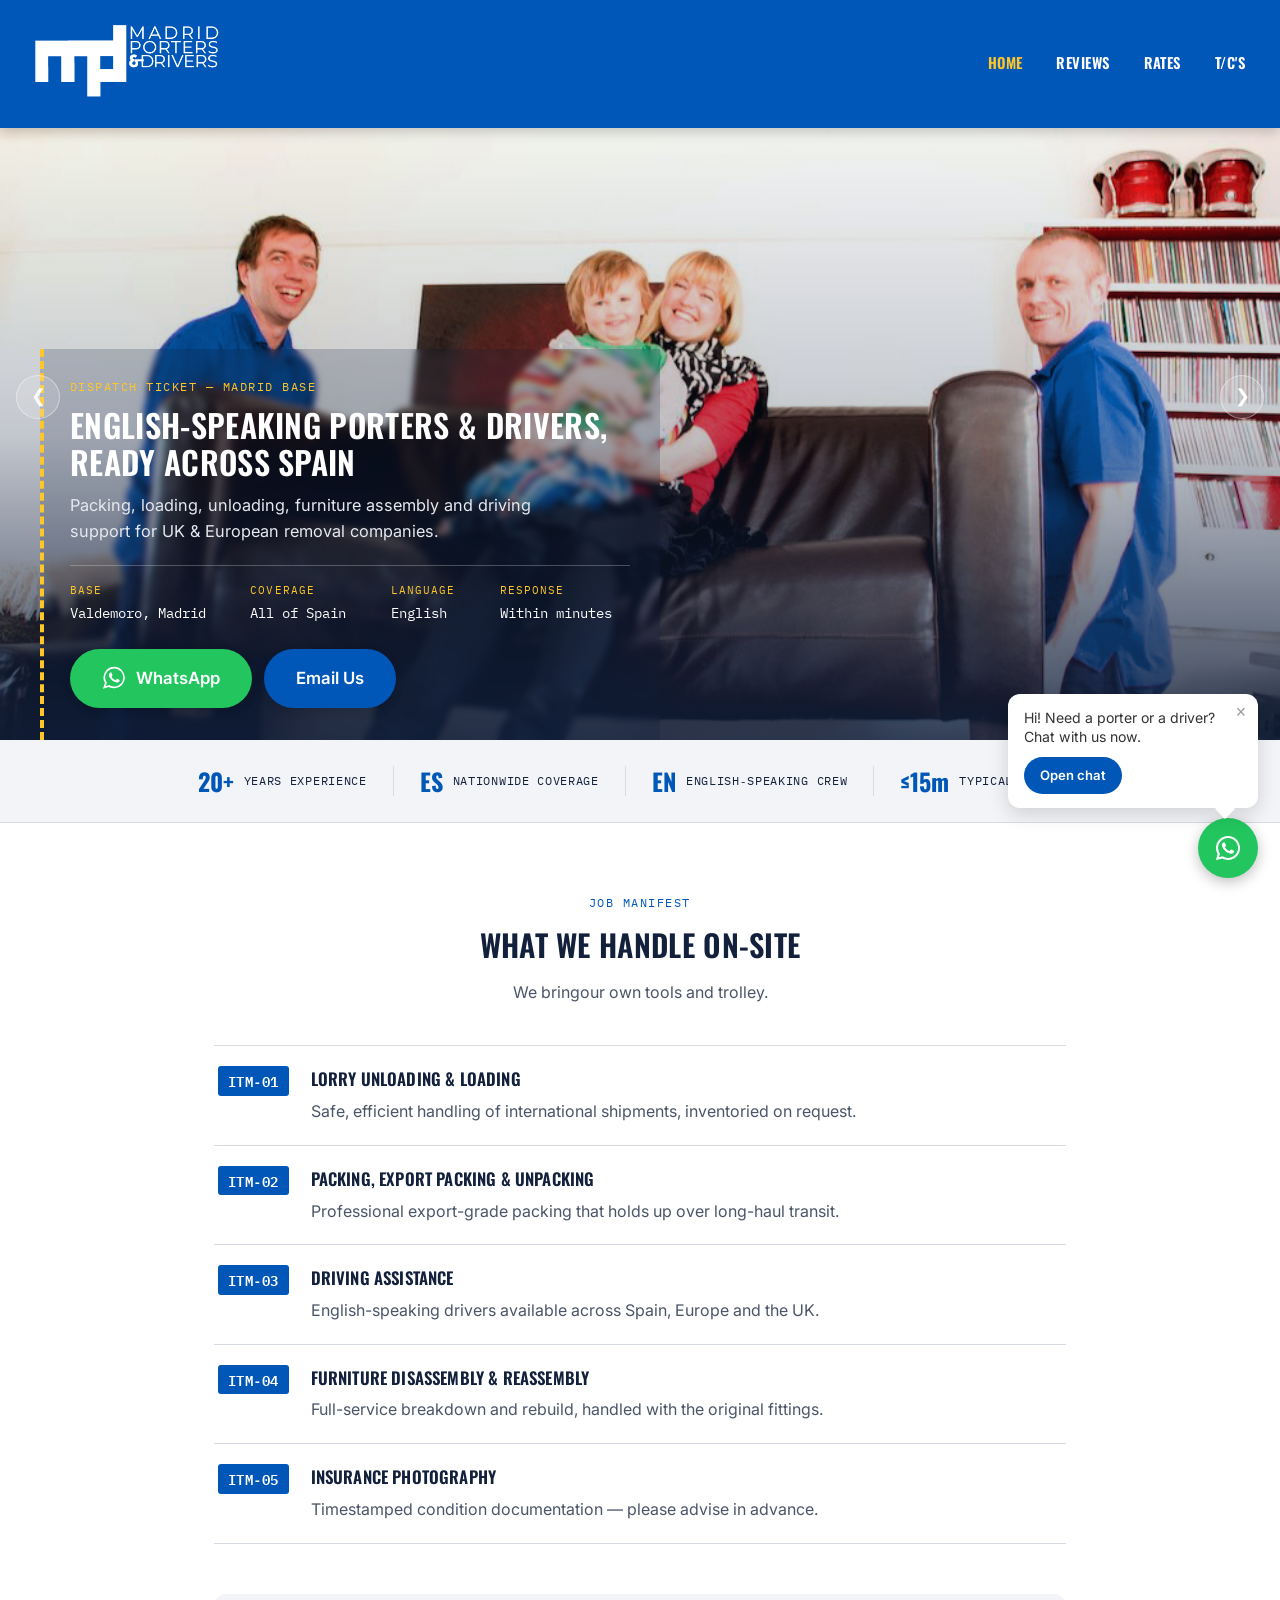
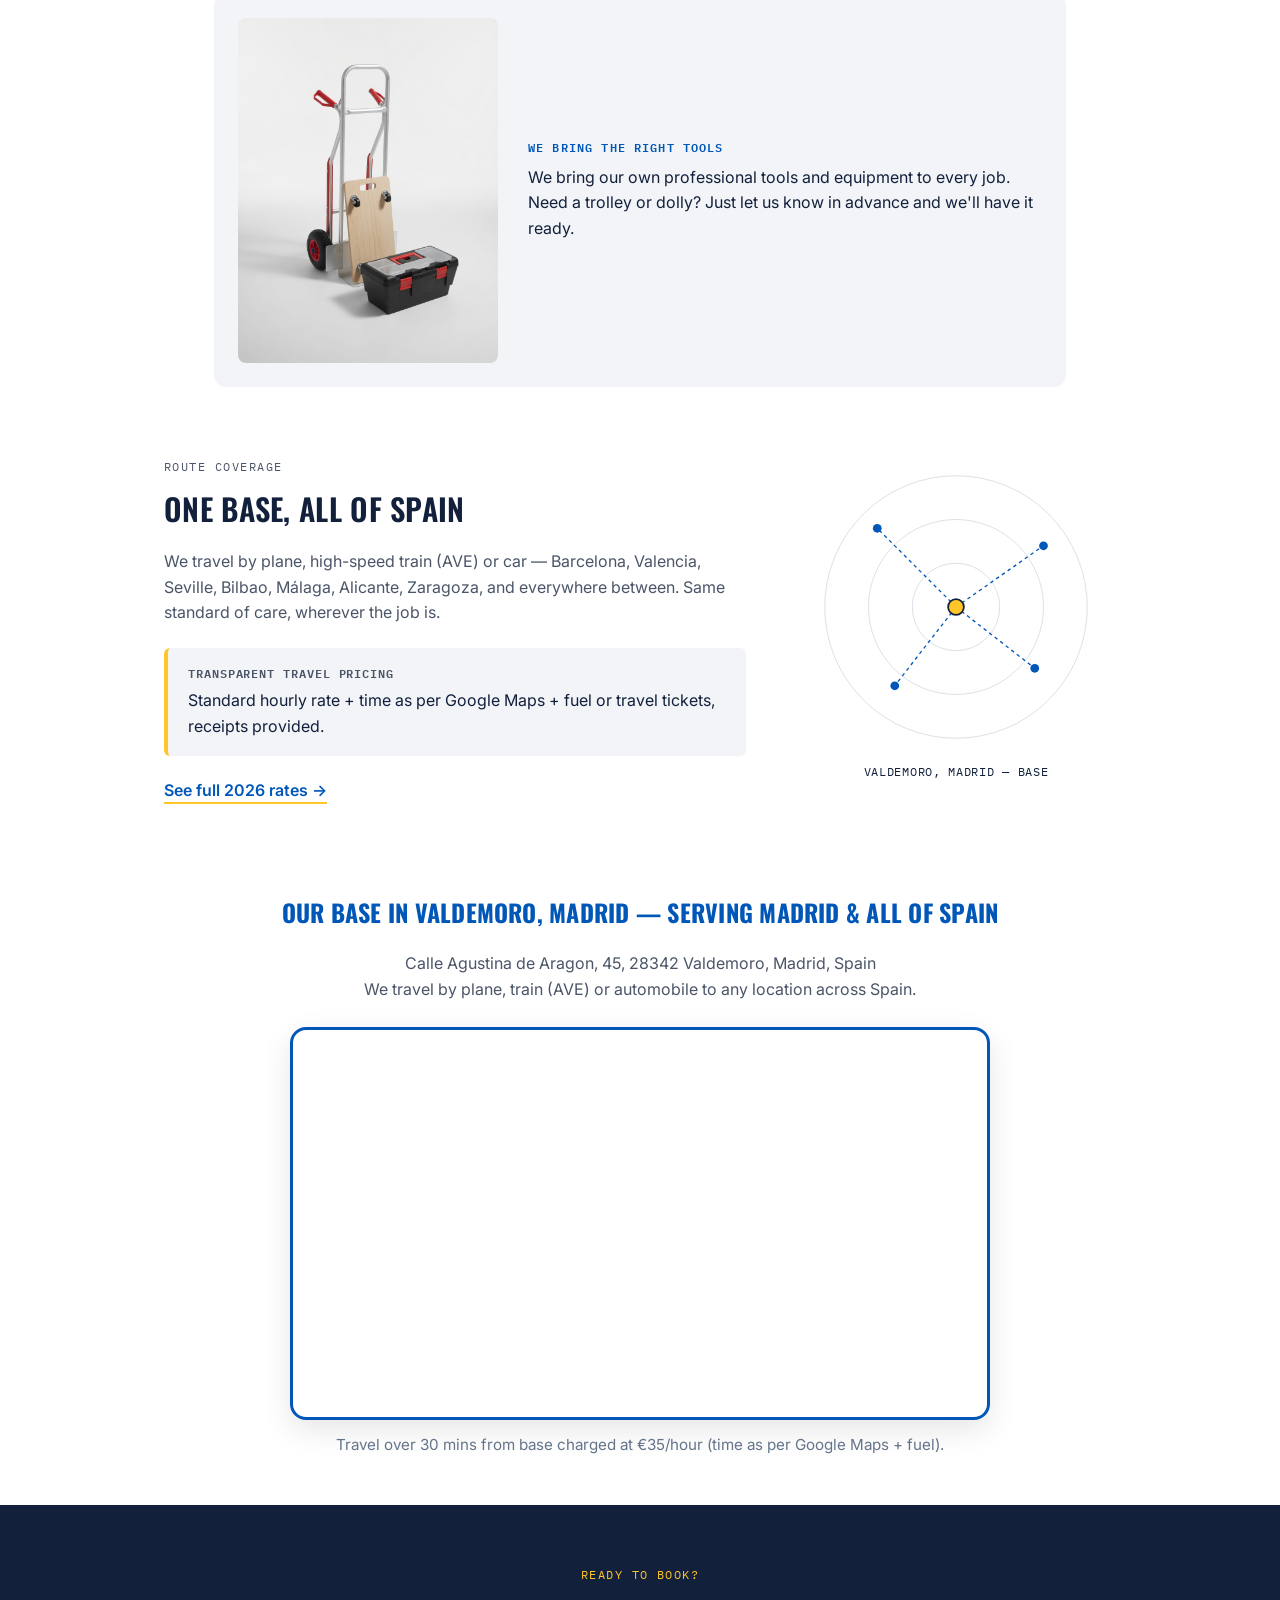
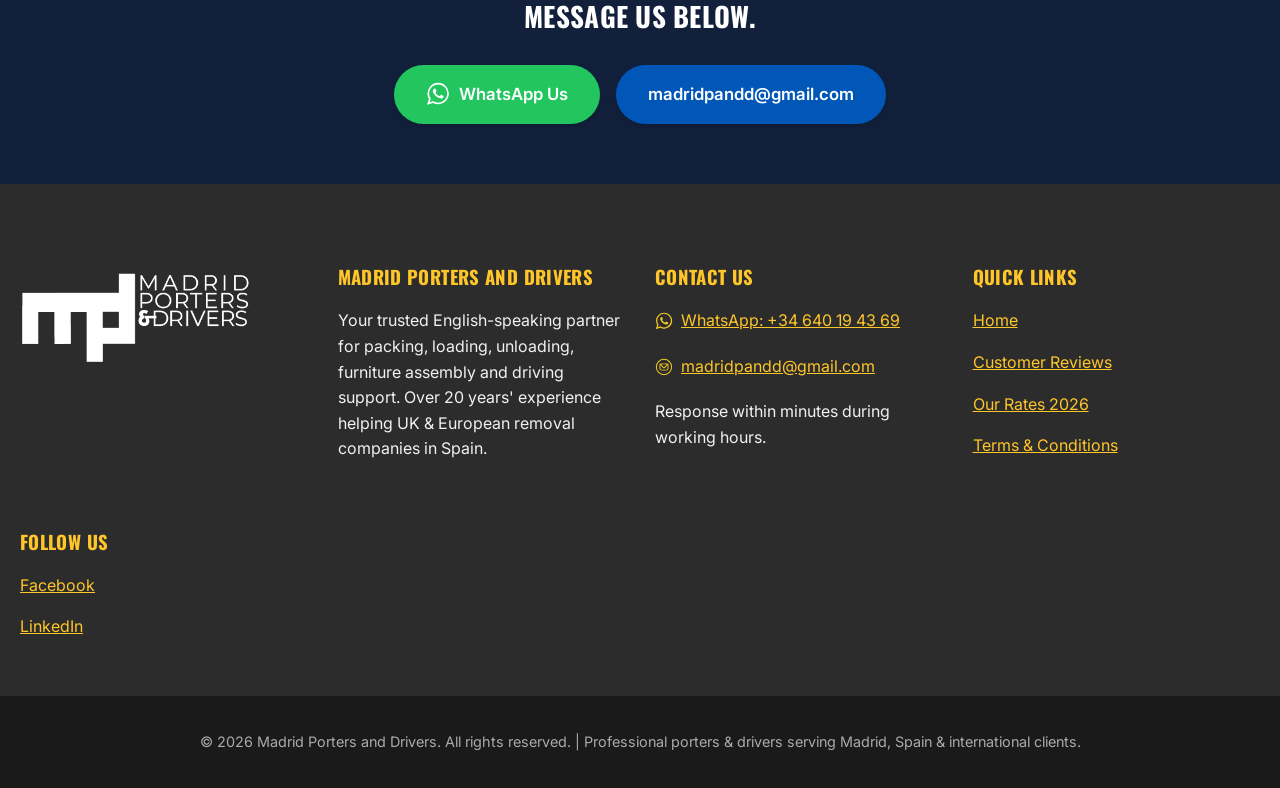
==== index.html @ bc849ac6 "Added the company's proper map, change table in t/c page, added social media in all footers" ====
<!DOCTYPE html>
<html lang="en">

<head>
    <meta charset="UTF-8">
    <meta name="viewport" content="width=device-width, initial-scale=1.0">
    <meta name="theme-color" content="#0057b8">
    <meta name="description"
        content="English-speaking porters &amp; drivers based in Madrid, serving all of Spain. Packing, loading, unloading &amp; driving support for UK &amp; EU removal firms.">
    <meta name="keywords"
        content="English speaking movers Madrid, porters Madrid, export packing Spain, lorry unloading Spain, removal assistance Madrid, furniture disassembly Spain">
    <link rel="canonical" href="https://www.madridportersanddrivers.com/">
    <title>English-Speaking Porters &amp; Drivers Madrid | Spain</title>

    <meta property="og:type" content="website">
    <meta property="og:title" content="English-Speaking Porters & Drivers Madrid | Spain">
    <meta property="og:description" content="English-speaking porters & drivers based in Madrid, serving all of Spain. Packing, loading, unloading & driving support for UK & EU removal firms.">
    <meta property="og:url" content="https://www.madridportersanddrivers.com/">
    <meta property="og:image" content="https://www.madridportersanddrivers.com/images/madrid-porters-family-moving-sofa-madrid-spain.jpg">
    <meta property="og:locale" content="en_GB">
    <meta property="og:site_name" content="Madrid Porters and Drivers">
    <meta name="twitter:card" content="summary_large_image">
    <meta name="twitter:title" content="English-Speaking Porters & Drivers Madrid | Spain">
    <meta name="twitter:description" content="English-speaking porters & drivers based in Madrid, serving all of Spain. Packing, loading, unloading & driving support for UK & EU removal firms.">
    <meta name="twitter:image" content="https://www.madridportersanddrivers.com/images/madrid-porters-family-moving-sofa-madrid-spain.jpg">

    <script type="application/ld+json">
    {
      "@context": "https://schema.org",
      "@type": "LocalBusiness",
      "name": "Madrid Porters and Drivers",
      "image": "https://www.madridportersanddrivers.com/images/madrid-porters-family-moving-sofa-madrid-spain.jpg",
      "url": "https://www.madridportersanddrivers.com/",
      "telephone": "+34640194369",
      "email": "madridpandd@gmail.com",
      "priceRange": "€€",
      "areaServed": {
        "@type": "Country",
        "name": "Spain"
      },
      "address": {
        "@type": "PostalAddress",
        "streetAddress": "Calle Agustina de Aragon, 45",
        "addressLocality": "Valdemoro",
        "addressRegion": "Madrid",
        "postalCode": "28342",
        "addressCountry": "ES"
      },
      "sameAs": [
        "https://www.facebook.com/MadridPortersanddrivers/reviews",
        "https://www.linkedin.com/company/madrid-porters-and-drivers"
      ]
    }
    </script>
    <link rel="preconnect" href="https://fonts.googleapis.com">
    <link rel="preconnect" href="https://fonts.gstatic.com" crossorigin>
    <link href="https://fonts.googleapis.com/css2?family=Oswald:wght@500;600;700&family=Inter:wght@400;500;600;700&family=IBM+Plex+Mono:wght@500;600&display=swap" rel="stylesheet">
    <link rel="stylesheet" href="css/styles.css">
    <link rel="icon" type="image/png" href="images/favicon-96x96.png" sizes="96x96" />
    <link rel="icon" type="image/svg+xml" href="images/favicon.svg" />
    <link rel="shortcut icon" href="images/favicon.ico" />
    <link rel="apple-touch-icon" sizes="180x180" href="images/apple-touch-icon.png" />
    <meta name="apple-mobile-web-app-title" content="Madrid Porters & Drivers" />
    <link rel="manifest" href="/site.webmanifest" />
</head>

<body>
    <a href="#main" class="skip-link">Skip to main content</a>

    <header>
        <div class="header-container">
            <div class="logo">
                <img src="images/madrid-porters-and-drivers-logo-spain.png" alt="Madrid Porters and Drivers Logo"
                    onerror="this.style.display='none';">
            </div>

            <button class="hamburger" id="hamburgerBtn" aria-label="Toggle menu" aria-expanded="false" aria-controls="mainNav">
                <span></span>
                <span></span>
                <span></span>
            </button>

            <nav id="mainNav">
                <a href="index.html" aria-current="page">Home</a>
                <a href="reviews.html">Reviews</a>
                <a href="rates.html">Rates</a>
                <a href="terms.html">T/C's</a>
            </nav>
        </div>
    </header>

    <main id="main">

        <!-- HERO / DISPATCH TICKET -->
        <section class="carousel" id="mainCarousel" role="region" aria-label="Photo gallery">
            <div class="carousel-slide active">
                <img src="images/madrid-porters-family-moving-sofa-madrid-spain.jpg"
                    alt="English speaking porters Madrid carrying sofa" width="1200" height="800">
            </div>
            <div class="carousel-slide">
                <img src="images/madrid-porters-outdoor-furniture-move-assistance-spain.jpg"
                    alt="Madrid porters outdoor furniture move" width="1200" height="800" loading="lazy">
            </div>
            <div class="carousel-slide">
                <img src="images/madrid-porters-team-loading-international-lorry-spain.jpg"
                    alt="Madrid porters unloading international lorry" width="1200" height="800" loading="lazy">
            </div>
            <div class="carousel-slide">
                <img src="images/madrid-porters-carrying-furniture-up-stairs-madrid-spain.jpg"
                    alt="Madrid porters carrying furniture up stairs" width="1200" height="800" loading="lazy">
            </div>
            <div class="carousel-slide">
                <img src="images/madrid-porters-warehouse-goods-handling-loading-truck-spain.jpg"
                    alt="Madrid porters warehouse goods handling" width="1200" height="800" loading="lazy">
            </div>
            <div class="carousel-slide">
                <img src="images/madrid-porters-furniture-disassembly-reassembly-service-spain.jpg"
                    alt="Madrid porters furniture disassembly" width="1200" height="800" loading="lazy">
            </div>

            <div class="ticket">
                <p class="ticket-eyebrow">Dispatch Ticket &mdash; Madrid Base</p>
                <h1 class="ticket-title">English-Speaking Porters &amp; Drivers, Ready Across Spain</h1>
                <p class="ticket-sub">Packing, loading, unloading, furniture assembly and driving support for UK &amp; European removal companies.</p>

                <dl class="ticket-fields">
                    <div class="ticket-field">
                        <dt>Base</dt>
                        <dd>Valdemoro, Madrid</dd>
                    </div>
                    <div class="ticket-field">
                        <dt>Coverage</dt>
                        <dd>All of Spain</dd>
                    </div>
                    <div class="ticket-field">
                        <dt>Language</dt>
                        <dd>English</dd>
                    </div>
                    <div class="ticket-field">
                        <dt>Response</dt>
                        <dd>Within minutes</dd>
                    </div>
                </dl>

                <div class="ticket-cta">
                    <a href="https://wa.me/34640194369" target="_blank" rel="noopener noreferrer" class="btn btn-whatsapp">
                        <img src="images/whatsapp-icon-white.svg" class="icon icon-whatsapp" alt="">
                        WhatsApp
                    </a>
                    <a href="mailto:madridpandd@gmail.com" class="btn btn-email">
                        <img src="images/email-icon-white.svg" class="icon icon-email" alt="" onerror="this.style.display='none';">
                        Email Us
                    </a>
                </div>
            </div>

            <button class="carousel-arrow carousel-arrow-prev" aria-label="Previous slide">&#10094;</button>
            <button class="carousel-arrow carousel-arrow-next" aria-label="Next slide">&#10095;</button>

            <div class="carousel-dots"></div>
        </section>

        <!-- TRUST STRIP -->
        <section class="trust-strip" aria-label="Key facts">
            <div class="trust-item">
                <span class="trust-stamp">20+</span>
                <span class="trust-label">Years&nbsp;Experience</span>
            </div>
            <div class="trust-divider" aria-hidden="true"></div>
            <div class="trust-item">
                <span class="trust-stamp">ES</span>
                <span class="trust-label">Nationwide&nbsp;Coverage</span>
            </div>
            <div class="trust-divider" aria-hidden="true"></div>
            <div class="trust-item">
                <span class="trust-stamp">EN</span>
                <span class="trust-label">English&#8209;Speaking&nbsp;Crew</span>
            </div>
            <div class="trust-divider" aria-hidden="true"></div>
            <div class="trust-item">
                <span class="trust-stamp">&#8804;15m</span>
                <span class="trust-label">Typical&nbsp;Response</span>
            </div>
        </section>

        <!-- SERVICES: MANIFEST -->
        <section class="manifest-section">
            <div class="manifest-header">
                <p class="section-eyebrow">Job Manifest</p>
                <h2 class="section-title">What We Handle On-Site</h2>
                <p class="section-sub">We bringour own tools and trolley.</p>
            </div>

            <ul class="manifest-list">
                <li class="manifest-item">
                    <span class="manifest-code">ITM&#8209;01</span>
                    <div class="manifest-copy">
                        <h3>Lorry Unloading &amp; Loading</h3>
                        <p>Safe, efficient handling of international shipments, inventoried on request.</p>
                    </div>
                </li>
                <li class="manifest-item">
                    <span class="manifest-code">ITM&#8209;02</span>
                    <div class="manifest-copy">
                        <h3>Packing, Export Packing &amp; Unpacking</h3>
                        <p>Professional export-grade packing that holds up over long-haul transit.</p>
                    </div>
                </li>
                <li class="manifest-item">
                    <span class="manifest-code">ITM&#8209;03</span>
                    <div class="manifest-copy">
                        <h3>Driving Assistance</h3>
                        <p>English-speaking drivers available across Spain, Europe and the UK.</p>
                    </div>
                </li>
                <li class="manifest-item">
                    <span class="manifest-code">ITM&#8209;04</span>
                    <div class="manifest-copy">
                        <h3>Furniture Disassembly &amp; Reassembly</h3>
                        <p>Full-service breakdown and rebuild, handled with the original fittings.</p>
                    </div>
                </li>
                <li class="manifest-item">
                    <span class="manifest-code">ITM&#8209;05</span>
                    <div class="manifest-copy">
                        <h3>Insurance Photography</h3>
                        <p>Timestamped condition documentation &mdash; please advise in advance.</p>
                    </div>
                </li>
            </ul>

            <div class="equipment-strip">
                <img src="images/madrid-porters-professional-moving-equipment-sack-barrow-platform-toolbox-spain.jpg"
                    alt="Professional moving equipment" loading="lazy" width="700" height="467">
                <div class="equipment-copy">
                    <p class="equipment-tag">We Bring the Right Tools</p>
                    <p>We bring our own professional tools and equipment to every job. Need a trolley or dolly? Just let us know in advance and we'll have it ready.</p>
                </div>
            </div>
        </section>

        <!-- COVERAGE -->
        <section class="coverage-section">
            <div class="coverage-copy">
                <p class="section-eyebrow">Route Coverage</p>
                <h2 class="section-title">One Base, All of Spain</h2>
                <p>We travel by plane, high-speed train (AVE) or car &mdash; Barcelona, Valencia, Seville, Bilbao, M&aacute;laga, Alicante, Zaragoza, and everywhere between. Same standard of care, wherever the job is.</p>

                <div class="pricing-note">
                    <p class="pricing-note-label">Transparent Travel Pricing</p>
                    <p>Standard hourly rate + time as per Google Maps + fuel or travel tickets, receipts provided.</p>
                </div>

                <a href="rates.html" class="text-link">See full 2026 rates &rarr;</a>
            </div>

            <div class="coverage-map" aria-hidden="true">
                <svg viewBox="0 0 320 320" xmlns="http://www.w3.org/2000/svg">
                    <circle cx="160" cy="160" r="150" fill="none" stroke="#d7dce4" stroke-width="1"/>
                    <circle cx="160" cy="160" r="100" fill="none" stroke="#d7dce4" stroke-width="1"/>
                    <circle cx="160" cy="160" r="50" fill="none" stroke="#d7dce4" stroke-width="1"/>
                    <line x1="160" y1="160" x2="70" y2="70" stroke="#0057b8" stroke-width="1.5" stroke-dasharray="4 4"/>
                    <line x1="160" y1="160" x2="260" y2="90" stroke="#0057b8" stroke-width="1.5" stroke-dasharray="4 4"/>
                    <line x1="160" y1="160" x2="90" y2="250" stroke="#0057b8" stroke-width="1.5" stroke-dasharray="4 4"/>
                    <line x1="160" y1="160" x2="250" y2="230" stroke="#0057b8" stroke-width="1.5" stroke-dasharray="4 4"/>
                    <circle cx="70" cy="70" r="5" fill="#0057b8"/>
                    <circle cx="260" cy="90" r="5" fill="#0057b8"/>
                    <circle cx="90" cy="250" r="5" fill="#0057b8"/>
                    <circle cx="250" cy="230" r="5" fill="#0057b8"/>
                    <circle cx="160" cy="160" r="9" fill="#ffc629" stroke="#12203c" stroke-width="2"/>
                </svg>
                <p class="coverage-base-label">Valdemoro, Madrid &mdash; Base</p>
            </div>
        </section>

        <!-- MAP -->
        <section class="map-section">
            <h2>Our Base in Valdemoro, Madrid &mdash; Serving Madrid &amp; All of Spain</h2>
            <p class="map-address">Calle Agustina de Aragon, 45, 28342 Valdemoro, Madrid, Spain<br>
                We travel by plane, train (AVE) or automobile to any location across Spain.</p>

            <div class="map-embed">
                <iframe src="https://www.google.com/maps/embed?pb=!1m18!1m12!1m3!1d6094.879442302134!2d-3.6921394290636127!3d40.19928063004414!2m3!1f0!2f0!3f0!3m2!1i1024!2i768!4f13.1!3m3!1m2!1s0xa9b5e8adf1600c4f%3A0x9d22b5ecac39fb66!2sMadrid%20Porters%20and%20Drivers!5e0!3m2!1ses!2ses!4v1785697945476!5m2!1ses!2ses" width="100%" height="380" style="border:0;" allowfullscreen="" loading="lazy" referrerpolicy="strict-origin-when-cross-origin"
                    title="Madrid Porters and Drivers location - Calle Agustina de Aragon 45, 28342 Valdemoro, Madrid">
                </iframe>
            </div>
            <p class="map-footnote">Travel over 30 mins from base charged at &euro;35/hour (time as per Google Maps + fuel).</p>
        </section>

        <!-- FINAL CTA -->
        <section class="final-cta">
            <p class="final-cta-eyebrow">Ready to Book?</p>
            <h2 class="final-cta-title">Message us below.</h2>
            <div class="final-cta-buttons">
                <a href="https://wa.me/34640194369?text=Hi%2C%20I%27d%20like%20a%20quote%20for%20porters%2Fdrivers" target="_blank" rel="noopener noreferrer" class="btn btn-whatsapp">
                    <img src="images/whatsapp-icon-white.svg" class="icon icon-whatsapp" alt="">
                    WhatsApp Us
                </a>
                <a href="mailto:madridpandd@gmail.com" class="btn btn-email">
                    <img src="images/email-icon-white.svg" class="icon icon-email" alt="" onerror="this.style.display='none';">
                    madridpandd@gmail.com
                </a>
            </div>
        </section>
    </main>

    <footer>
        <div class="footer">
            <div class="footer-section">
                <img src="images/mpd-white-logo.png" alt="Madrid Porters and Drivers Logo" style="height: 150px; margin-bottom: 1rem;">
            </div>
            <div class="footer-section">
                <h3>Madrid Porters and Drivers</h3>
                <p>Your trusted English-speaking partner for packing, loading, unloading, furniture assembly and driving support. Over 20 years' experience helping UK &amp; European removal companies in Spain.</p>
            </div>
            <div class="footer-section">
                <h3>Contact Us</h3>
                <p><a href="https://wa.me/34640194369" target="_blank" rel="noopener noreferrer">
                    <img src="images/whatsapp-icon-yellow.svg" class="icon icon-whatsapp" alt="WhatsApp">
                    <span>WhatsApp: +34 640 19 43 69</span>
                </a></p>
                <p><a href="mailto:madridpandd@gmail.com"><img src="images/email-icon-yellow.svg" class="icon icon-email" alt="Email">madridpandd@gmail.com</a></p>
                <p>Response within minutes during working hours.</p>
            </div>
            <div class="footer-section">
                <h3>Quick Links</h3>
                <p><a href="index.html">Home</a></p>
                <p><a href="reviews.html">Customer Reviews</a></p>
                <p><a href="rates.html">Our Rates 2026</a></p>
                <p><a href="terms.html">Terms &amp; Conditions</a></p>
            </div>
            <div class="footer-section">
                <h3>Follow Us</h3>
                <p><a href="https://www.facebook.com/MadridPortersanddrivers/reviews" target="_blank" rel="noopener noreferrer">Facebook</a></p>
                <p><a href="https://www.linkedin.com/company/madrid-porters-and-drivers" target="_blank" rel="noopener noreferrer">LinkedIn</a></p>
            </div>
        </div>
        <div class="footer-bottom">
            <p>&copy; 2026 Madrid Porters and Drivers. All rights reserved. | Professional porters &amp; drivers serving Madrid, Spain &amp; international clients.</p>
        </div>
    </footer>

    <button id="backToTop" aria-label="Back to top" class="back-to-top">&uarr;</button>

    <div class="wa-widget">
        <div class="wa-bubble" id="waBubble">
            <button class="wa-bubble-close" id="waBubbleClose" aria-label="Close">&times;</button>
            <p class="wa-bubble-text">Hi! Need a porter or a driver? Chat with us now.</p>
            <a href="https://wa.me/34640194369?text=Hi%2C%20I%27d%20like%20a%20quote%20for%20porters%2Fdrivers"
                target="_blank" class="wa-bubble-open">Open chat</a>
        </div>
        <a href="https://wa.me/34640194369?text=Hi%2C%20I%27d%20like%20a%20quote%20for%20porters%2Fdrivers"
            target="_blank" class="wa-float-btn" aria-label="Contact us on WhatsApp">
            <svg viewBox="0 0 32 32" width="30" height="30">
                <path fill="#fff"
                    d="M16.001 3.2c-7.06 0-12.8 5.74-12.8 12.8 0 2.258.591 4.44 1.712 6.366L3.2 28.8l6.6-1.674a12.73 12.73 0 0 0 6.2 1.578h.001c7.06 0 12.8-5.74 12.8-12.8s-5.74-12.8-12.8-12.8zm0 23.36a10.53 10.53 0 0 1-5.36-1.47l-.385-.228-3.917.993 1.02-3.815-.25-.393a10.53 10.53 0 0 1-1.628-5.647c0-5.85 4.76-10.61 10.62-10.61 5.85 0 10.61 4.76 10.61 10.61 0 5.85-4.76 10.56-10.61 10.56zm5.815-7.945c-.318-.159-1.884-.93-2.176-1.036-.291-.106-.503-.159-.715.16-.212.318-.822 1.035-1.008 1.247-.185.212-.371.238-.688.08-.318-.159-1.343-.495-2.558-1.578-.946-.844-1.585-1.885-1.77-2.203-.186-.318-.02-.49.14-.649.143-.142.318-.371.477-.556.16-.186.212-.318.318-.53.106-.212.053-.397-.026-.556-.08-.159-.715-1.723-.98-2.36-.258-.62-.52-.536-.715-.546l-.609-.011c-.212 0-.556.08-.847.397-.291.318-1.11 1.085-1.11 2.646 0 1.56 1.137 3.068 1.296 3.28.159.212 2.238 3.417 5.423 4.79.758.327 1.35.522 1.812.669.761.242 1.454.208 2.002.126.611-.091 1.884-.77 2.15-1.513.264-.742.264-1.379.185-1.512-.08-.132-.291-.212-.609-.371z" />
            </svg>
        </a>
    </div>

    <script src="js/carousel.js"></script>
    <script>
        document.addEventListener("DOMContentLoaded", () => {
            new Carousel(document.getElementById("mainCarousel"));
        });
    </script>
    <script src="js/whatsapp-widget.js"></script>
    <script src="js/nav-toggle.js"></script>
    <script src="js/back-to-top.js"></script>
</body>

</html>
---- css/styles.css ----
/* ============================================= */
/* MADRID PORTERS AND DRIVERS - STYLES           */
/* Theme: Dispatch / Consignment-note visual language */
/* ============================================= */

:root {
  --primary: #0057b8;
  --primary-dark: #00459a;
  --ink: #12203c;
  --paper: #f2f4f7;
  --paper-line: #d7dce4;
  --amber: #ffc629;
  --green: #22c55e;
  --green-dark: #1ba750;
  --font-display: "Oswald", "Segoe UI", Arial, sans-serif;
  --font-body: "Inter", "Segoe UI", Arial, sans-serif;
  --font-mono: "IBM Plex Mono", "Courier New", monospace;
}

* {
  box-sizing: border-box;
}

body {
  font-family: var(--font-body);
  line-height: 1.6;
  margin: 0;
  padding: 0;
  color: var(--ink);
  background: #fff;
}

a {
  color: inherit;
}

.skip-link {
  position: absolute;
  left: -999px;
  top: 0;
  background: var(--primary);
  color: #fff;
  padding: 10px 16px;
  z-index: 2000;
  font-family: var(--font-body);
  font-weight: 600;
  text-decoration: none;
}
.skip-link:focus {
  left: 10px;
  top: 10px;
}

:focus-visible {
  outline: 3px solid var(--amber);
  outline-offset: 2px;
}

/* Header */
.header-container {
  display: flex;
  justify-content: space-between;
  align-items: center;
  padding: 15px 20px;
  background: var(--primary);
  color: white;
  box-shadow: 0 4px 12px rgba(0, 0, 0, 0.2);
  flex-wrap: wrap;
  position: relative;
  z-index: 20;
}

.logo img {
  max-height: 90px;
  width: auto;
}

.hamburger {
  display: none;
  flex-direction: column;
  justify-content: space-between;
  width: 30px;
  height: 22px;
  background: none;
  border: none;
  cursor: pointer;
  padding: 0;
  z-index: 1001;
}

.hamburger span {
  display: block;
  width: 100%;
  height: 3px;
  background: #fff;
  border-radius: 2px;
  transition: transform 0.25s ease, opacity 0.25s ease;
}

.hamburger.active span:nth-child(1) { transform: translateY(9.5px) rotate(45deg); }
.hamburger.active span:nth-child(2) { opacity: 0; }
.hamburger.active span:nth-child(3) { transform: translateY(-9.5px) rotate(-45deg); }

nav a {
  margin: 0 15px;
  text-decoration: none;
  color: white;
  font-weight: 600;
  font-family: var(--font-display);
  letter-spacing: 0.03em;
  text-transform: uppercase;
  font-size: 0.92rem;
}

nav a:hover,
nav a[aria-current="page"] {
  color: var(--amber);
}

/* ============ HERO / CAROUSEL ============ */
.carousel {
  position: relative;
  width: 100%;
  height: 68vh;
  min-height: 420px;
  max-height: 660px;
  overflow: hidden;
  margin: 0;
  background: var(--ink);
}

.carousel-slide {
  position: absolute;
  inset: 0;
  opacity: 0;
  transition: opacity 1.1s ease;
  pointer-events: none;
}

.carousel-slide.active {
  opacity: 1;
  pointer-events: auto;
}

.carousel-slide img {
  width: 100%;
  height: 100%;
  object-fit: cover;
  object-position: center 20%;
  display: block;
}

.carousel::after {
  content: "";
  position: absolute;
  inset: 0;
  background: linear-gradient(to top, rgba(18, 32, 60, 0.85) 0%, rgba(18, 32, 60, 0.25) 50%, rgba(18, 32, 60, 0.05) 100%);
  pointer-events: none;
  z-index: 3;
}

.carousel-arrow {
  position: absolute;
  top: 44%;
  transform: translateY(-50%);
  background: rgba(255, 255, 255, 0.15);
  border: 1px solid rgba(255, 255, 255, 0.4);
  color: #fff;
  width: 44px;
  height: 44px;
  border-radius: 50%;
  font-size: 1.1rem;
  line-height: 1;
  cursor: pointer;
  z-index: 5;
  display: flex;
  align-items: center;
  justify-content: center;
  transition: background 0.2s ease;
}
.carousel-arrow:hover,
.carousel-arrow:focus-visible {
  background: rgba(255, 255, 255, 0.3);
}
.carousel-arrow-prev { left: 16px; }
.carousel-arrow-next { right: 16px; }

.carousel-dots {
  position: absolute;
  bottom: 16px;
  right: 24px;
  z-index: 5;
}
.carousel-dot {
  width: 9px;
  height: 9px;
  margin: 0 4px;
  border-radius: 50%;
  background: rgba(255, 255, 255, 0.45);
  display: inline-block;
  cursor: pointer;
}
.carousel-dot.active { background: var(--amber); }

/* Dispatch ticket card */
.ticket {
  position: absolute;
  left: 0;
  bottom: 0;
  z-index: 4;
  max-width: 620px;
  margin: 0 0 0 40px;
  background: rgba(18, 32, 60, 0.2);
  backdrop-filter: blur(3px);
  border-left: 4px dashed var(--amber);
  padding: 28px 30px 32px 26px;
  color: #fff;
}

.ticket-eyebrow {
  font-family: var(--font-mono);
  font-size: 0.78rem;
  letter-spacing: 0.12em;
  text-transform: uppercase;
  color: var(--amber);
  margin: 0 0 10px;
}

.ticket-title {
  font-family: var(--font-display);
  font-weight: 600;
  text-transform: uppercase;
  font-size: 2rem;
  line-height: 1.15;
  margin: 0 0 12px;
  letter-spacing: 0.01em;
}

.ticket-sub {
  font-size: 1.02rem;
  max-width: 480px;
  margin: 0 0 20px;
  color: #e6e9f0;
}

.ticket-fields {
  display: grid;
  grid-template-columns: repeat(4, auto);
  gap: 18px 26px;
  margin: 0 0 24px;
  padding: 16px 0 0;
  border-top: 1px solid rgba(255, 255, 255, 0.25);
}
.ticket-field dt {
  font-family: var(--font-mono);
  font-size: 0.68rem;
  letter-spacing: 0.1em;
  text-transform: uppercase;
  color: var(--amber);
  margin: 0 0 4px;
}
.ticket-field dd {
  font-family: var(--font-mono);
  font-size: 0.85rem;
  margin: 0;
  color: #fff;
}

.ticket-cta {
  display: flex;
  gap: 12px;
  flex-wrap: wrap;
}

/* ============ TRUST STRIP ============ */
.trust-strip {
  display: flex;
  align-items: center;
  justify-content: center;
  flex-wrap: wrap;
  gap: 18px 0;
  background: var(--paper);
  border-bottom: 1px solid var(--paper-line);
  padding: 22px 20px;
}
.trust-item {
  display: flex;
  align-items: center;
  gap: 10px;
  padding: 0 26px;
}
.trust-stamp {
  font-family: var(--font-display);
  font-weight: 700;
  font-size: 1.5rem;
  color: var(--primary);
}
.trust-label {
  font-family: var(--font-mono);
  font-size: 0.72rem;
  letter-spacing: 0.06em;
  text-transform: uppercase;
  color: var(--ink);
}
.trust-divider {
  width: 1px;
  height: 30px;
  background: var(--paper-line);
}

/* ============ SECTION HEADERS ============ */
.section-eyebrow {
  font-family: var(--font-mono);
  font-size: 0.78rem;
  letter-spacing: 0.12em;
  text-transform: uppercase;
  color: var(--primary);
  margin: 0 0 8px;
}
.section-title {
  font-family: var(--font-display);
  text-transform: uppercase;
  font-weight: 600;
  font-size: 1.9rem;
  color: var(--ink);
  margin: 0 0 10px;
  letter-spacing: 0.01em;
}
.section-sub {
  color: #4b5568;
  max-width: 560px;
  margin: 0;
}

/* ============ MANIFEST / SERVICES ============ */
.manifest-section {
  max-width: 900px;
  margin: 0 auto;
  padding: 70px 24px 40px;
}
.manifest-header {
  text-align: center;
  margin: 0 auto 40px;
  max-width: 600px;
}
.manifest-header .section-sub {
  margin: 0 auto;
}

.manifest-list {
  list-style: none;
  margin: 0 0 50px;
  padding: 0;
  border-top: 1px solid var(--paper-line);
}
.manifest-item {
  display: flex;
  gap: 22px;
  align-items: flex-start;
  padding: 20px 4px;
  border-bottom: 1px solid var(--paper-line);
}
.manifest-code {
  flex-shrink: 0;
  font-family: var(--font-mono);
  font-size: 0.85rem;
  font-weight: 600;
  color: #fff;
  background: var(--primary);
  padding: 4px 10px;
  border-radius: 3px;
  letter-spacing: 0.03em;
}
.manifest-copy h3 {
  font-family: var(--font-display);
  text-transform: uppercase;
  font-size: 1.05rem;
  font-weight: 600;
  margin: 0 0 6px;
  letter-spacing: 0.01em;
}
.manifest-copy p {
  margin: 0;
  color: #4b5568;
}

.equipment-strip {
  display: grid;
  grid-template-columns: 260px 1fr;
  gap: 30px;
  align-items: center;
  background: var(--paper);
  border-radius: 12px;
  padding: 24px;
}
.equipment-strip img {
  width: 100%;
  height: auto;
  border-radius: 8px;
  display: block;
}
.equipment-tag {
  font-family: var(--font-mono);
  font-size: 0.72rem;
  letter-spacing: 0.1em;
  text-transform: uppercase;
  color: var(--primary);
  margin: 0 0 8px;
  font-weight: 600;
}
.equipment-copy p:not(.equipment-tag) {
  margin: 0;
  color: var(--ink);
}

/* ============ COVERAGE ============ */
.coverage-section {
  display: grid;
  grid-template-columns: 1fr 320px;
  gap: 50px;
  align-items: center;
  max-width: 1000px;
  margin: 0 auto;
  padding: 30px 24px 70px;
}
.coverage-copy p {
  color: #4b5568;
}
.pricing-note {
  background: var(--paper);
  border-left: 4px solid var(--amber);
  border-radius: 6px;
  padding: 16px 20px;
  margin: 22px 0;
}
.pricing-note-label {
  font-family: var(--font-mono);
  font-size: 0.72rem;
  letter-spacing: 0.08em;
  text-transform: uppercase;
  color: var(--primary);
  margin: 0 0 6px;
  font-weight: 600;
}
.pricing-note p:last-child {
  margin: 0;
  color: var(--ink);
}
.text-link {
  color: var(--primary);
  font-weight: 600;
  text-decoration: none;
  border-bottom: 2px solid var(--amber);
  padding-bottom: 2px;
}
.text-link:hover { color: var(--primary-dark); }

.coverage-map {
  text-align: center;
}
.coverage-map svg {
  width: 100%;
  height: auto;
  max-width: 280px;
}
.coverage-base-label {
  font-family: var(--font-mono);
  font-size: 0.72rem;
  letter-spacing: 0.06em;
  text-transform: uppercase;
  color: var(--ink);
  margin-top: 8px;
}

/* ============ MAP SECTION ============ */
.map-section {
  margin: 0 0 3rem;
  padding: 0 20px;
  text-align: center;
  max-width: 800px;
  margin-inline: auto;
}
.map-section h2 {
  font-family: var(--font-display);
  text-transform: uppercase;
  color: var(--primary);
  font-size: 1.5rem;
  letter-spacing: 0.01em;
}
.map-address {
  max-width: 700px;
  margin: 0 auto 1.5rem;
  color: #4b5568;
}
.map-embed {
  max-width: 700px;
  margin: 0 auto;
  border-radius: 16px;
  overflow: hidden;
  box-shadow: 0 10px 30px rgba(0, 0, 0, 0.1);
  border: 3px solid var(--primary);
}
.map-footnote {
  margin-top: 0.8rem;
  font-size: 0.95rem;
  color: #64748b;
}

/* ============ FINAL CTA ============ */
.final-cta {
  background: var(--ink);
  color: #fff;
  text-align: center;
  padding: 60px 20px;
}
.final-cta-eyebrow {
  font-family: var(--font-mono);
  font-size: 0.78rem;
  letter-spacing: 0.12em;
  text-transform: uppercase;
  color: var(--amber);
  margin: 0 0 10px;
}
.final-cta-title {
  font-family: var(--font-display);
  text-transform: uppercase;
  font-size: 1.7rem;
  margin: 0 0 26px;
  letter-spacing: 0.01em;
}
.final-cta-buttons {
  display: flex;
  flex-wrap: wrap;
  justify-content: center;
  gap: 16px;
}
.final-cta-note {
  color: #cdd3e0;
  margin: 0 0 8px;
}
.final-cta-note-secondary {
  margin: 0 0 26px;
  font-size: 0.92rem;
}
.final-cta-phone {
  margin: 22px 0 0;
  color: #cdd3e0;
}
.final-cta-phone a {
  color: #fff;
  font-family: var(--font-mono);
  text-decoration: none;
  border-bottom: 1px solid rgba(255, 255, 255, 0.4);
}
.text-link-light {
  color: var(--amber);
  border-bottom-color: rgba(255, 255, 255, 0.4);
}
.text-link-light:hover { color: #fff; }

/* ============ BUTTONS ============ */
.btn {
  padding: 1rem 2rem;
  border-radius: 3rem;
  font-size: 1.05rem;
  font-weight: 600;
  display: inline-flex;
  align-items: center;
  justify-content: center;
  text-decoration: none;
  gap: 0.6rem;
  transition: transform 0.15s ease, box-shadow 0.15s ease;
  box-shadow: 0 3px 10px rgba(0, 0, 0, 0.15);
  font-family: var(--font-body);
}
.btn:hover {
  transform: translateY(-2px);
  box-shadow: 0 6px 16px rgba(0, 0, 0, 0.2);
}
.btn-whatsapp { background-color: var(--green); color: #fff; }
.btn-whatsapp:hover { background-color: var(--green-dark); }
.btn-email { background-color: var(--primary); color: #fff; }
.btn-email:hover { background-color: var(--primary-dark); }

.icon { object-fit: contain; }
.icon-whatsapp, .icon-email { height: 1.5rem; }

/* ============ FOOTER ============ */
.footer {
  display: grid;
  grid-template-columns: repeat(auto-fit, minmax(230px, 1fr));
  gap: 30px;
  padding: 60px 20px 40px;
  background: #2c2c2c;
  color: #f1f1f1;
}
.footer a { color: var(--amber); }
.footer a:hover { color: #fff; }
.footer-section h3 {
  color: var(--amber);
  margin-bottom: 15px;
  font-family: var(--font-display);
  text-transform: uppercase;
  letter-spacing: 0.02em;
}
.footer-section p a {
  display: inline-flex;
  align-items: center;
  gap: 8px;
}
.footer .icon { width: 18px; height: 18px; flex-shrink: 0; }
.footer-bottom {
  text-align: center;
  padding: 20px;
  background: #1a1a1a;
  color: #aaa;
  font-size: 0.9rem;
}

/* ============ BACK TO TOP ============ */
.back-to-top {
  position: fixed;
  bottom: 22px;
  left: 22px;
  width: 46px;
  height: 46px;
  border-radius: 50%;
  border: none;
  background: var(--primary);
  color: #fff;
  font-size: 1.3rem;
  cursor: pointer;
  box-shadow: 0 4px 14px rgba(0, 0, 0, 0.25);
  opacity: 0;
  pointer-events: none;
  transition: opacity 0.25s ease, transform 0.25s ease;
  z-index: 998;
}
.back-to-top.visible { opacity: 1; pointer-events: auto; }
.back-to-top:hover { background: var(--primary-dark); }

/* ============ WHATSAPP WIDGET ============ */
.wa-widget {
  position: fixed;
  bottom: 22px;
  right: 22px;
  z-index: 9999;
  display: flex;
  flex-direction: column;
  align-items: flex-end;
  gap: 10px;
}
.wa-float-btn {
  width: 60px;
  height: 60px;
  border-radius: 50%;
  background: var(--green);
  display: flex;
  align-items: center;
  justify-content: center;
  box-shadow: 0 4px 14px rgba(0, 0, 0, 0.25);
  text-decoration: none;
  animation: wa-pulse 2.4s infinite;
}
.wa-float-btn:hover { background: var(--green-dark); }

@keyframes wa-pulse {
  0% { box-shadow: 0 0 0 0 rgba(34, 197, 94, 0.45); }
  70% { box-shadow: 0 0 0 14px rgba(34, 197, 94, 0); }
  100% { box-shadow: 0 0 0 0 rgba(34, 197, 94, 0); }
}

.wa-bubble {
  position: relative;
  max-width: 250px;
  background: #fff;
  border-radius: 12px;
  padding: 14px 34px 14px 16px;
  box-shadow: 0 6px 20px rgba(0, 0, 0, 0.15);
  font-size: 0.88rem;
  color: #333;
  animation: wa-fade-in 0.4s ease 0.6s both;
}
.wa-bubble::after {
  content: "";
  position: absolute;
  bottom: -8px;
  right: 26px;
  width: 14px;
  height: 14px;
  background: #fff;
  transform: rotate(45deg);
}
@keyframes wa-fade-in {
  from { opacity: 0; transform: translateY(8px); }
  to { opacity: 1; transform: translateY(0); }
}
.wa-bubble-text { margin: 0 0 10px; line-height: 1.4; }
.wa-bubble-open {
  display: inline-block;
  background: var(--primary);
  color: #fff;
  text-decoration: none;
  font-weight: 600;
  font-size: 0.82rem;
  padding: 8px 16px;
  border-radius: 20px;
}
.wa-bubble-open:hover { background: var(--primary-dark); }
.wa-bubble-close {
  position: absolute;
  top: 6px;
  right: 8px;
  background: none;
  border: none;
  font-size: 1.1rem;
  line-height: 1;
  color: #999;
  cursor: pointer;
  padding: 4px;
}
.wa-bubble-close:hover { color: #333; }
.wa-bubble.wa-hidden { display: none; }

/* ============ TERMS / CLAUSES ============ */
.terms-container {
  max-width: 800px;
  margin: 0 auto;
  padding: 50px 24px 20px;
}
.clause-list {
  list-style: none;
  margin: 0;
  padding: 0;
  border-top: 1px solid var(--paper-line);
}
.clause-item {
  display: flex;
  gap: 24px;
  align-items: flex-start;
  padding: 32px 4px;
  border-bottom: 1px solid var(--paper-line);
}
.clause-code {
  margin-top: 4px;
}
.clause-copy h2 {
  font-family: var(--font-display);
  text-transform: uppercase;
  font-size: 1.15rem;
  font-weight: 600;
  color: var(--ink);
  margin: 0 0 12px;
  letter-spacing: 0.01em;
}
.clause-copy p {
  color: #334155;
  margin: 0 0 12px;
}
.clause-copy p:last-child {
  margin-bottom: 0;
}
.clause-list-items {
  margin: 0 0 12px;
  padding-left: 20px;
  color: #334155;
}
.clause-list-items li {
  margin: 8px 0;
}
.clause-copy .rates-table-wrapper {
  margin: 16px 0 0;
}

/* ============ REVIEW CAROUSEL ============ */
.reviews-section {
  max-width: 800px;
  margin: 0 auto;
  padding: 50px 24px 20px;
}

.reviews-carousel {
  background: transparent;
  height: auto;
  min-height: 400px;
  max-height: none;
}
.reviews-carousel::after {
  content: none;
}
.reviews-carousel .carousel-slide {
  display: flex;
  align-items: stretch;
}
.reviews-carousel .carousel-arrow {
  background: var(--paper);
  border: 1px solid var(--paper-line);
  color: var(--ink);
  top: 50%;
}
.reviews-carousel .carousel-arrow:hover,
.reviews-carousel .carousel-arrow:focus-visible {
  background: var(--primary);
  color: #fff;
  border-color: var(--primary);
}
.reviews-carousel .carousel-arrow-prev { left: -8px; }
.reviews-carousel .carousel-arrow-next { right: -8px; }
.reviews-carousel .carousel-dots {
  position: static;
  text-align: center;
  margin-top: 20px;
}
.reviews-carousel .carousel-dot {
  background: var(--paper-line);
}
.reviews-carousel .carousel-dot.active {
  background: var(--primary);
}

.review-ticket {
  background: #fff;
  border: 1px solid var(--paper-line);
  border-left: 4px dashed var(--primary);
  border-radius: 4px;
  padding: 34px 48px;
  width: 100%;
  display: flex;
  flex-direction: column;
  justify-content: center;
}
.review-eyebrow {
  display: flex;
  align-items: center;
  gap: 8px;
  font-family: var(--font-mono);
  font-size: 0.72rem;
  letter-spacing: 0.1em;
  text-transform: uppercase;
  color: var(--primary);
  margin: 0 0 14px;
}
.review-check {
  display: inline-flex;
  align-items: center;
  justify-content: center;
  width: 18px;
  height: 18px;
  border-radius: 50%;
  background: var(--amber);
  color: var(--ink);
  font-size: 0.7rem;
  font-weight: 700;
}
.review-name {
  font-family: var(--font-display);
  text-transform: uppercase;
  font-size: 1.3rem;
  font-weight: 600;
  margin: 0 0 6px;
  color: var(--ink);
}
.review-route {
  font-family: var(--font-mono);
  font-size: 0.8rem;
  color: #64748b;
  margin: 0 0 18px;
}
.review-quote {
  font-size: 1.02rem;
  line-height: 1.65;
  color: #334155;
  margin: 0;
}
.review-company {
  font-weight: 700;
  color: var(--ink);
  margin: 14px 0 0;
}

/* Review badges */
.review-badges-section {
  max-width: 700px;
  margin: 0 auto;
  padding: 50px 24px;
  text-align: center;
}
.review-badges {
  display: flex;
  justify-content: center;
  align-items: center;
  gap: 30px;
  flex-wrap: wrap;
  margin-top: 18px;
}
.badge-img {
  height: 54px;
  width: auto;
}
.badge-link {
  display: inline-block;
  transition: transform 0.15s ease;
}
.badge-link:hover {
  transform: translateY(-2px);
}

/* ============ PAGE BANNER (rates / interior pages) ============ */
.page-band {
  background: var(--ink);
  color: #fff;
  text-align: center;
  padding: 56px 24px 40px;
}
.page-band-eyebrow {
  font-family: var(--font-mono);
  font-size: 0.78rem;
  letter-spacing: 0.12em;
  text-transform: uppercase;
  color: var(--amber);
  margin: 0 0 10px;
}
.page-band-title {
  font-family: var(--font-display);
  text-transform: uppercase;
  font-weight: 600;
  font-size: 2rem;
  margin: 0 0 12px;
  letter-spacing: 0.01em;
}
.page-band-sub {
  max-width: 520px;
  margin: 0 auto;
  color: #cdd3e0;
}
.page-band-fields {
  display: inline-grid;
  grid-template-columns: repeat(4, auto);
  gap: 18px 34px;
  margin: 30px 0 0;
  padding: 20px 28px 0;
  border-top: 1px solid rgba(255, 255, 255, 0.25);
  text-align: left;
}

/* ============ RATES PAGE (shared) ============ */
.content {
  max-width: 900px;
  margin: 0 auto;
  padding: 40px 20px 20px;
}
.rates-container {
  max-width: 900px;
  margin: 0 auto;
  padding: 50px 24px 10px;
}
.rates-container h1 {
  font-family: var(--font-display);
  text-transform: uppercase;
  color: var(--primary);
  font-size: 1.7em;
  text-align: center;
  margin-bottom: 30px;
}
.rates-table-wrapper { overflow-x: auto; margin-bottom: 40px; }
.rates-table { width: 100%; border-collapse: collapse; font-size: 1.05em; }
.rates-table th, .rates-table td {
  padding: 14px 18px;
  text-align: left;
  border-bottom: 1px solid var(--paper-line);
}
.rates-table thead th { background: var(--primary); color: #fff; }
.rates-table tbody tr:nth-child(even) { background: var(--paper); }
.additional-notes {
  background: var(--paper);
  border-left: 6px solid var(--amber);
  border-radius: 12px;
  padding: 1.5rem 1.8rem;
}
.additional-notes h3 { color: var(--primary); margin-top: 0; }
.additional-notes li { margin: 10px 0; }
.contact-cta {
  background: var(--primary);
  color: #fff;
  text-align: center;
  padding: 40px 20px;
  margin-top: 40px;
}
.contact-cta-sub { margin-top: -0.5rem; margin-bottom: 1rem; }
.contact-cta-link { color: var(--amber); font-weight: 600; }
.contact-cta-details { margin-top: 1rem; font-size: 1rem; color: #e0e7ff; }
.contact-cta-details a { color: #e0e7ff; text-decoration: underline; }
.cta-button {
  display: inline-block;
  background: var(--green);
  color: #fff;
  padding: 1rem 2rem;
  border-radius: 3rem;
  font-weight: 600;
  text-decoration: none;
  margin-top: 10px;
}
.cta-button:hover { background: var(--green-dark); }
.visually-hidden {
  position: absolute; width: 1px; height: 1px; overflow: hidden;
  clip: rect(0, 0, 0, 0); white-space: nowrap;
}

/* Reduced motion */
@media (prefers-reduced-motion: reduce) {
  .carousel-slide { transition: none; }
  .wa-float-btn { animation: none; }
  .back-to-top, .wa-bubble { transition: none; animation: none; }
}

/* ============ MOBILE ============ */
@media (max-width: 900px) {
  .coverage-section {
    grid-template-columns: 1fr;
    text-align: center;
  }
  .coverage-copy { order: 2; }
  .coverage-map { order: 1; }
  .equipment-strip {
    grid-template-columns: 1fr;
    text-align: center;
  }
}

@media (max-width: 768px) {
  .header-container { justify-content: space-between; align-items: center; }
  .hamburger { display: flex; }

  nav#mainNav {
    display: flex;
    flex-direction: column;
    align-items: center;
    width: 100%;
    max-height: 0;
    overflow: hidden;
    transition: max-height 0.3s ease;
  }
  nav#mainNav.open { max-height: 300px; margin-top: 15px; }
  nav#mainNav a {
    padding: 12px 0;
    width: 100%;
    text-align: center;
    border-top: 1px solid rgba(255, 255, 255, 0.15);
    margin: 0;
  }

  .carousel { height: 88vh; min-height: 520px; }
  .ticket {
    margin: 0 16px 16px;
    max-width: none;
    padding: 20px 18px 24px;
  }
  .ticket-title { font-size: 1.4rem; }
  .ticket-fields { grid-template-columns: repeat(2, auto); gap: 14px 20px; }
  .carousel-arrow { width: 36px; height: 36px; font-size: 1rem; }

  .trust-strip { gap: 14px 0; }
  .trust-item { padding: 0 14px; }
  .trust-divider:nth-of-type(2) { display: none; }

  .page-band-title { font-size: 1.5rem; }
  .page-band-fields {
    grid-template-columns: repeat(2, auto);
    gap: 16px 26px;
  }

  .manifest-item { flex-direction: column; gap: 8px; }
  .clause-item { flex-direction: column; gap: 8px; padding: 24px 4px; }

  .rates-table-wrapper { font-size: 0.92rem; }

  .review-ticket { padding: 26px 20px; }
  .reviews-carousel .carousel-arrow-prev { left: 4px; }
  .reviews-carousel .carousel-arrow-next { right: 4px; }
  .reviews-section { padding: 40px 16px 10px; }
}
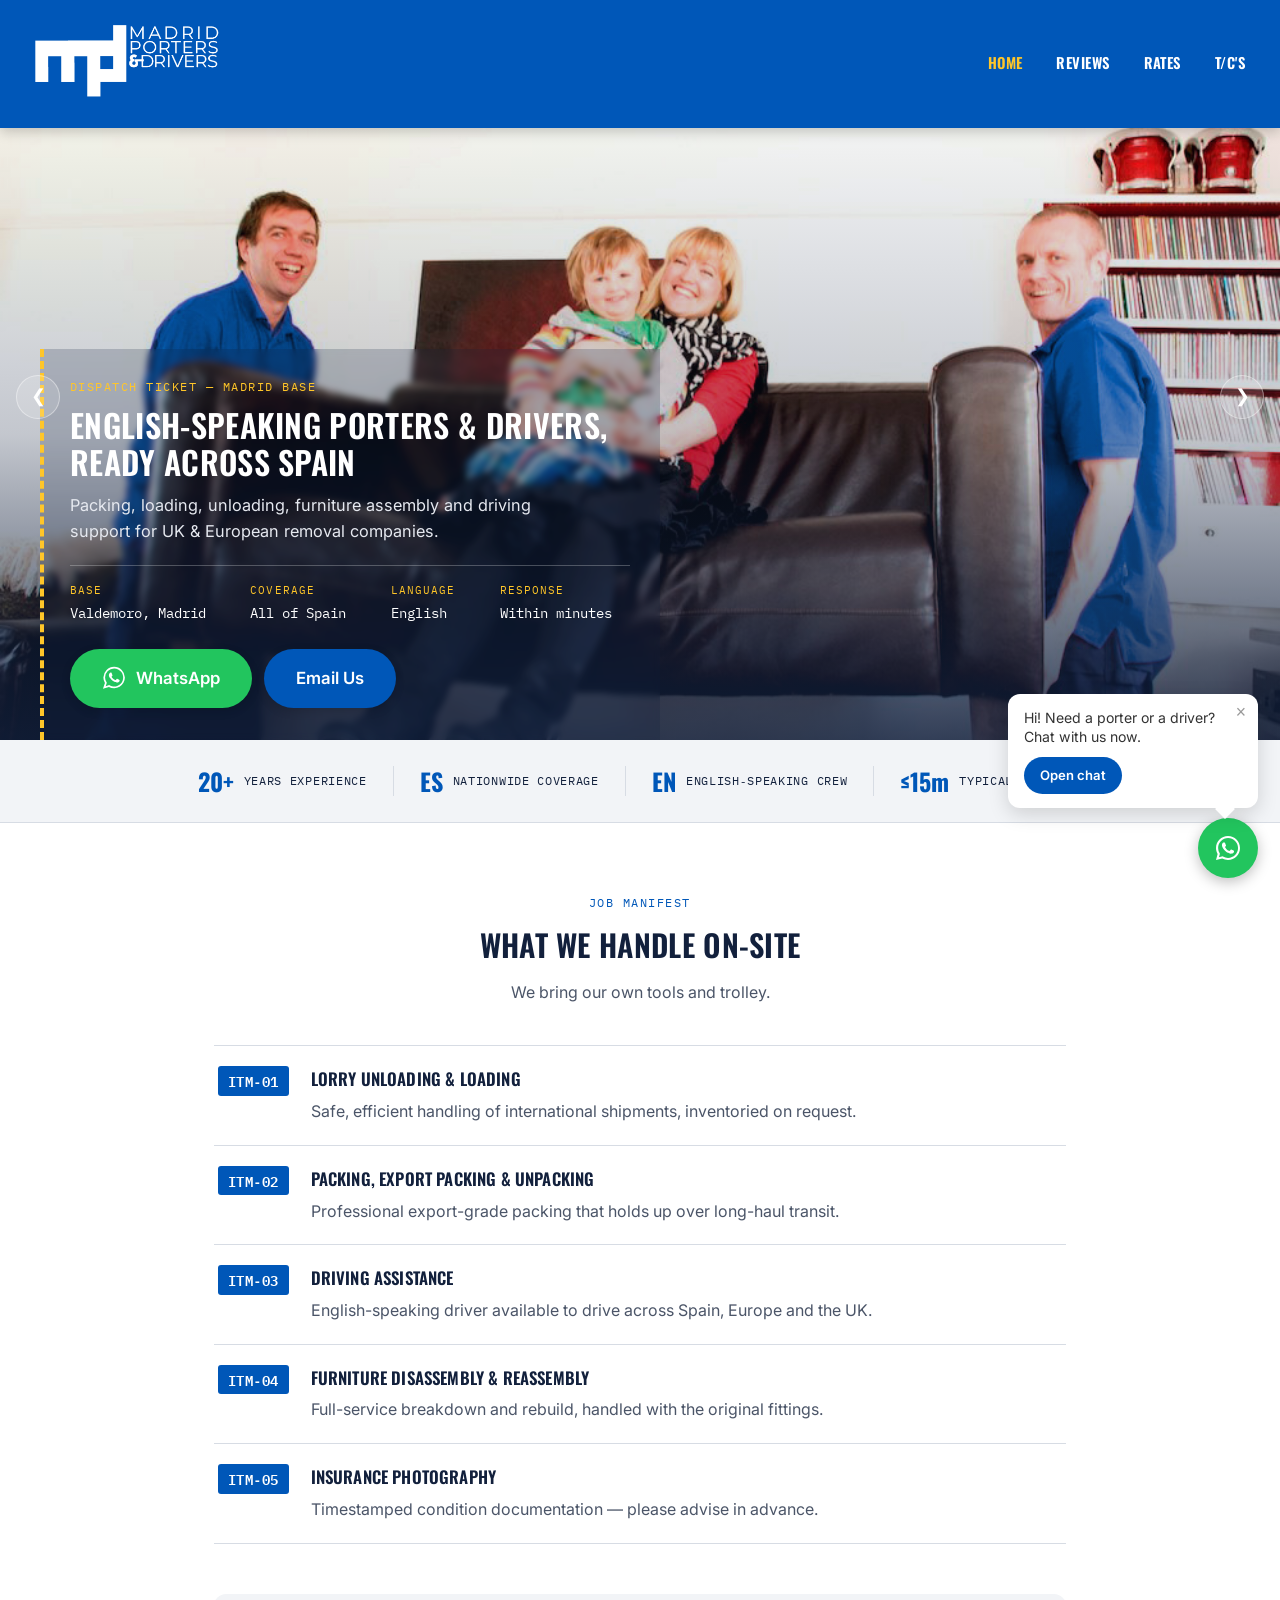
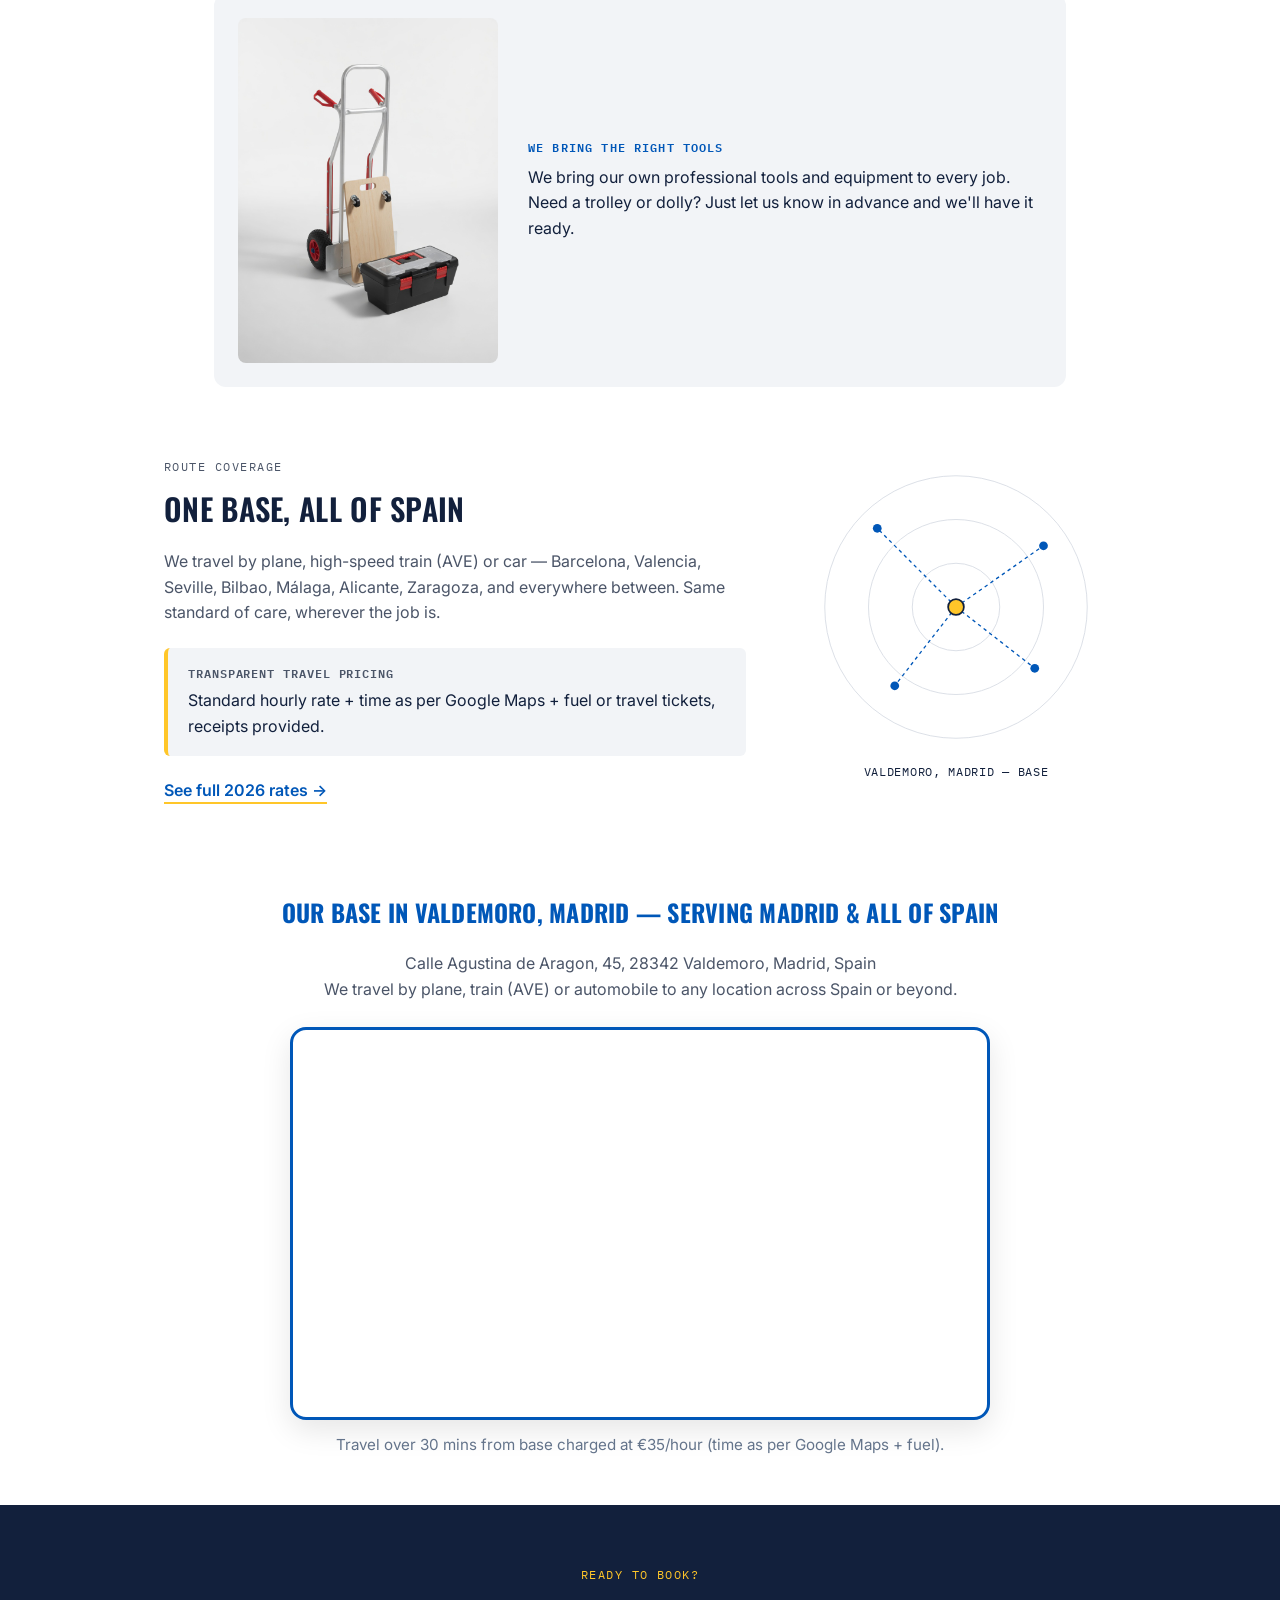
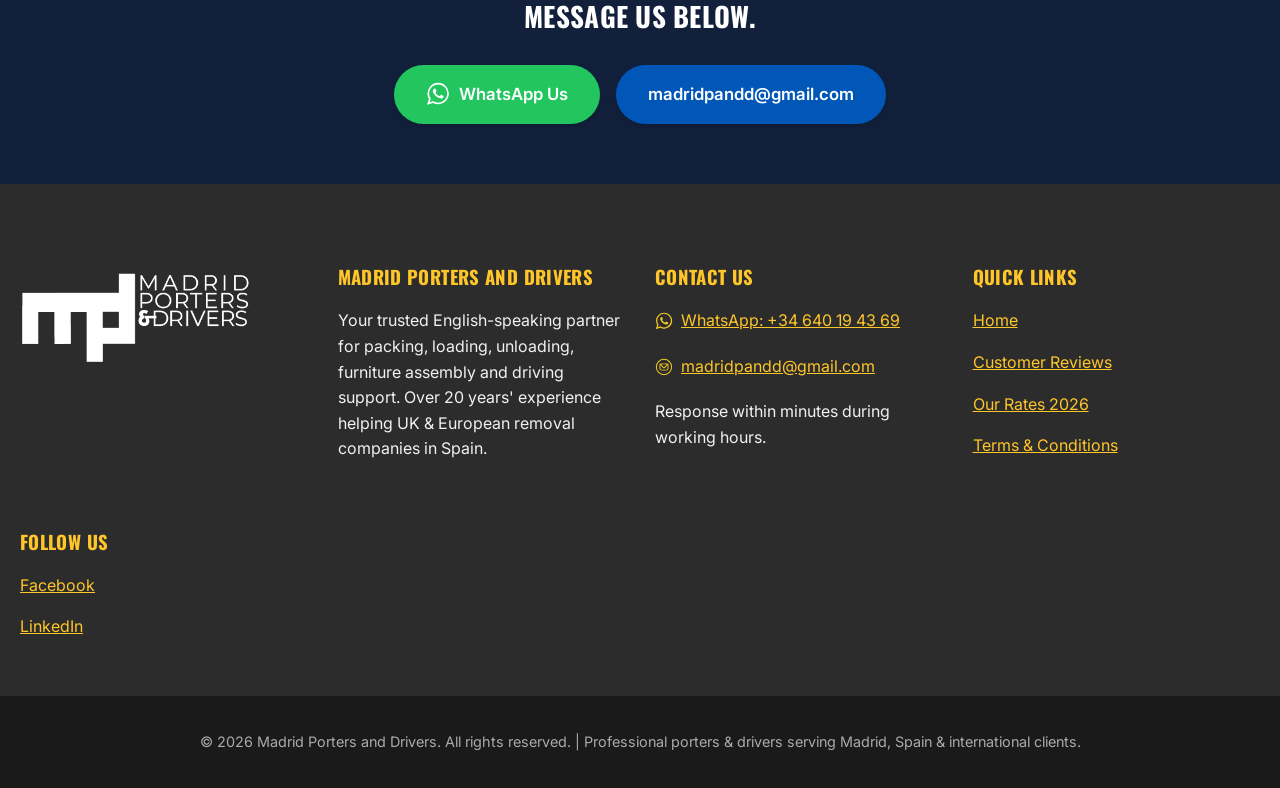
==== commit 57966625: "Very small text corrected" ====
--- a/index.html
+++ b/index.html
@@ -188,7 +188,7 @@
             <div class="manifest-header">
                 <p class="section-eyebrow">Job Manifest</p>
                 <h2 class="section-title">What We Handle On-Site</h2>
-                <p class="section-sub">We bringour own tools and trolley.</p>
+                <p class="section-sub">We bring our own tools and trolley.</p>
             </div>
 
             <ul class="manifest-list">
@@ -210,7 +210,7 @@
                     <span class="manifest-code">ITM&#8209;03</span>
                     <div class="manifest-copy">
                         <h3>Driving Assistance</h3>
-                        <p>English-speaking drivers available across Spain, Europe and the UK.</p>
+                        <p>English-speaking driver available to drive across Spain, Europe and the UK.</p>
                     </div>
                 </li>
                 <li class="manifest-item">
@@ -277,7 +277,7 @@
         <section class="map-section">
             <h2>Our Base in Valdemoro, Madrid &mdash; Serving Madrid &amp; All of Spain</h2>
             <p class="map-address">Calle Agustina de Aragon, 45, 28342 Valdemoro, Madrid, Spain<br>
-                We travel by plane, train (AVE) or automobile to any location across Spain.</p>
+                We travel by plane, train (AVE) or automobile to any location across Spain or beyond.</p>
 
             <div class="map-embed">
                 <iframe src="https://www.google.com/maps/embed?pb=!1m18!1m12!1m3!1d6094.879442302134!2d-3.6921394290636127!3d40.19928063004414!2m3!1f0!2f0!3f0!3m2!1i1024!2i768!4f13.1!3m3!1m2!1s0xa9b5e8adf1600c4f%3A0x9d22b5ecac39fb66!2sMadrid%20Porters%20and%20Drivers!5e0!3m2!1ses!2ses!4v1785697945476!5m2!1ses!2ses" width="100%" height="380" style="border:0;" allowfullscreen="" loading="lazy" referrerpolicy="strict-origin-when-cross-origin"
--- a/css/styles.css
+++ b/css/styles.css
@@ -148,6 +148,26 @@
   object-fit: cover;
   object-position: center 20%;
   display: block;
+}
+
+.carousel-slide:nth-child(1) img {
+  object-position: 100% 30%; 
+}
+
+.carousel-slide:nth-child(2) img {
+  object-position: 100% 40%; 
+}
+
+.carousel-slide:nth-child(43) img {
+  object-position: 0% 50%; 
+}
+.carousel-slide:nth-child(5) img {
+  object-position: 50% 70%;
+}
+
+
+.carousel-slide:nth-child(6) img {
+  object-position: center 70%;
 }
 
 .carousel::after {
@@ -1055,6 +1075,31 @@
     max-width: none;
     padding: 20px 18px 24px;
   }
+.carousel {
+       max-height: 150px;
+    }
+  .carousel-slide:nth-child(1) img {
+  object-position: 100% 100%;
+}
+.carousel-slide:nth-child(3) img {
+  object-position: 100% 20%;
+}
+
+.carousel-slide:nth-child(2) img {
+  object-position: 60% 40%;
+}
+
+.carousel-slide:nth-child(4) img {
+  object-position: center 80%;
+}
+
+.carousel-slide:nth-child(5) img {
+  object-position: center 100%;
+}
+
+.carousel-slide:nth-child(6) img {
+  object-position: 20% 80%;
+}
   .ticket-title { font-size: 1.4rem; }
   .ticket-fields { grid-template-columns: repeat(2, auto); gap: 14px 20px; }
   .carousel-arrow { width: 36px; height: 36px; font-size: 1rem; }
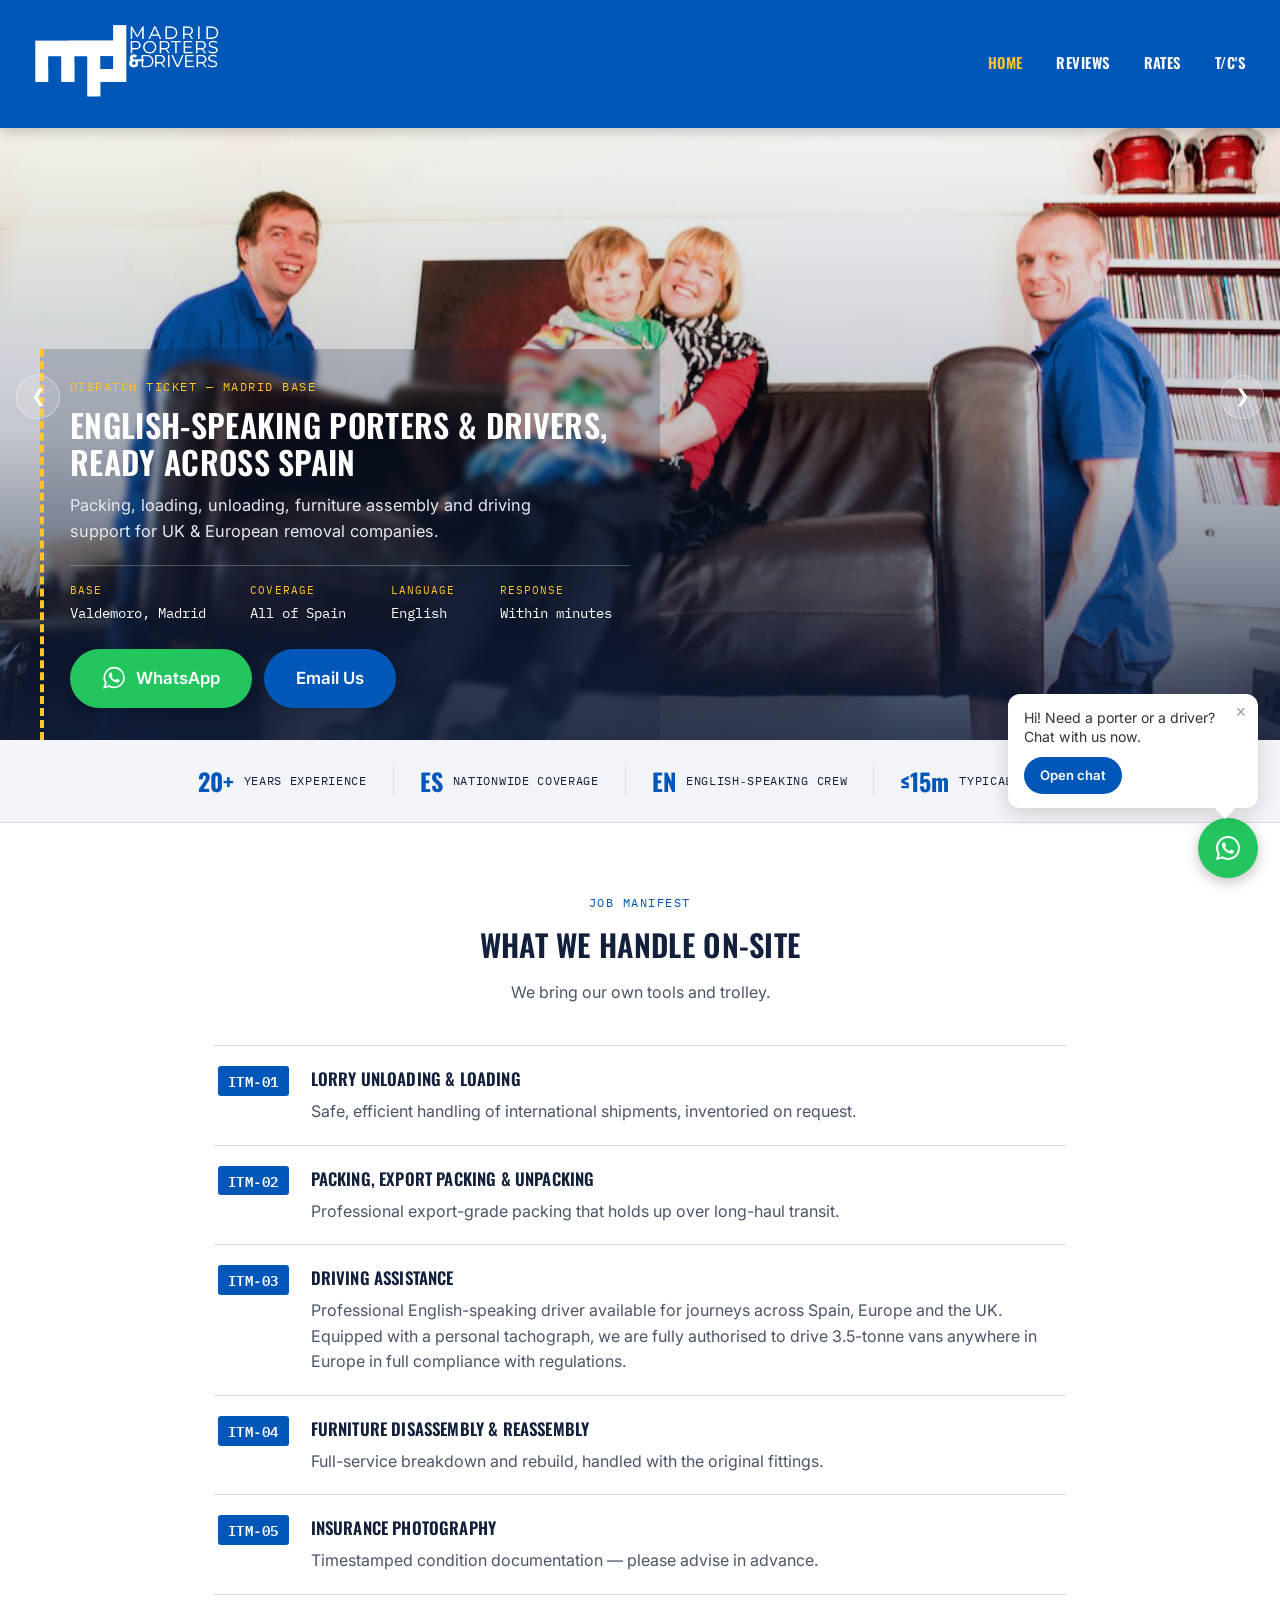
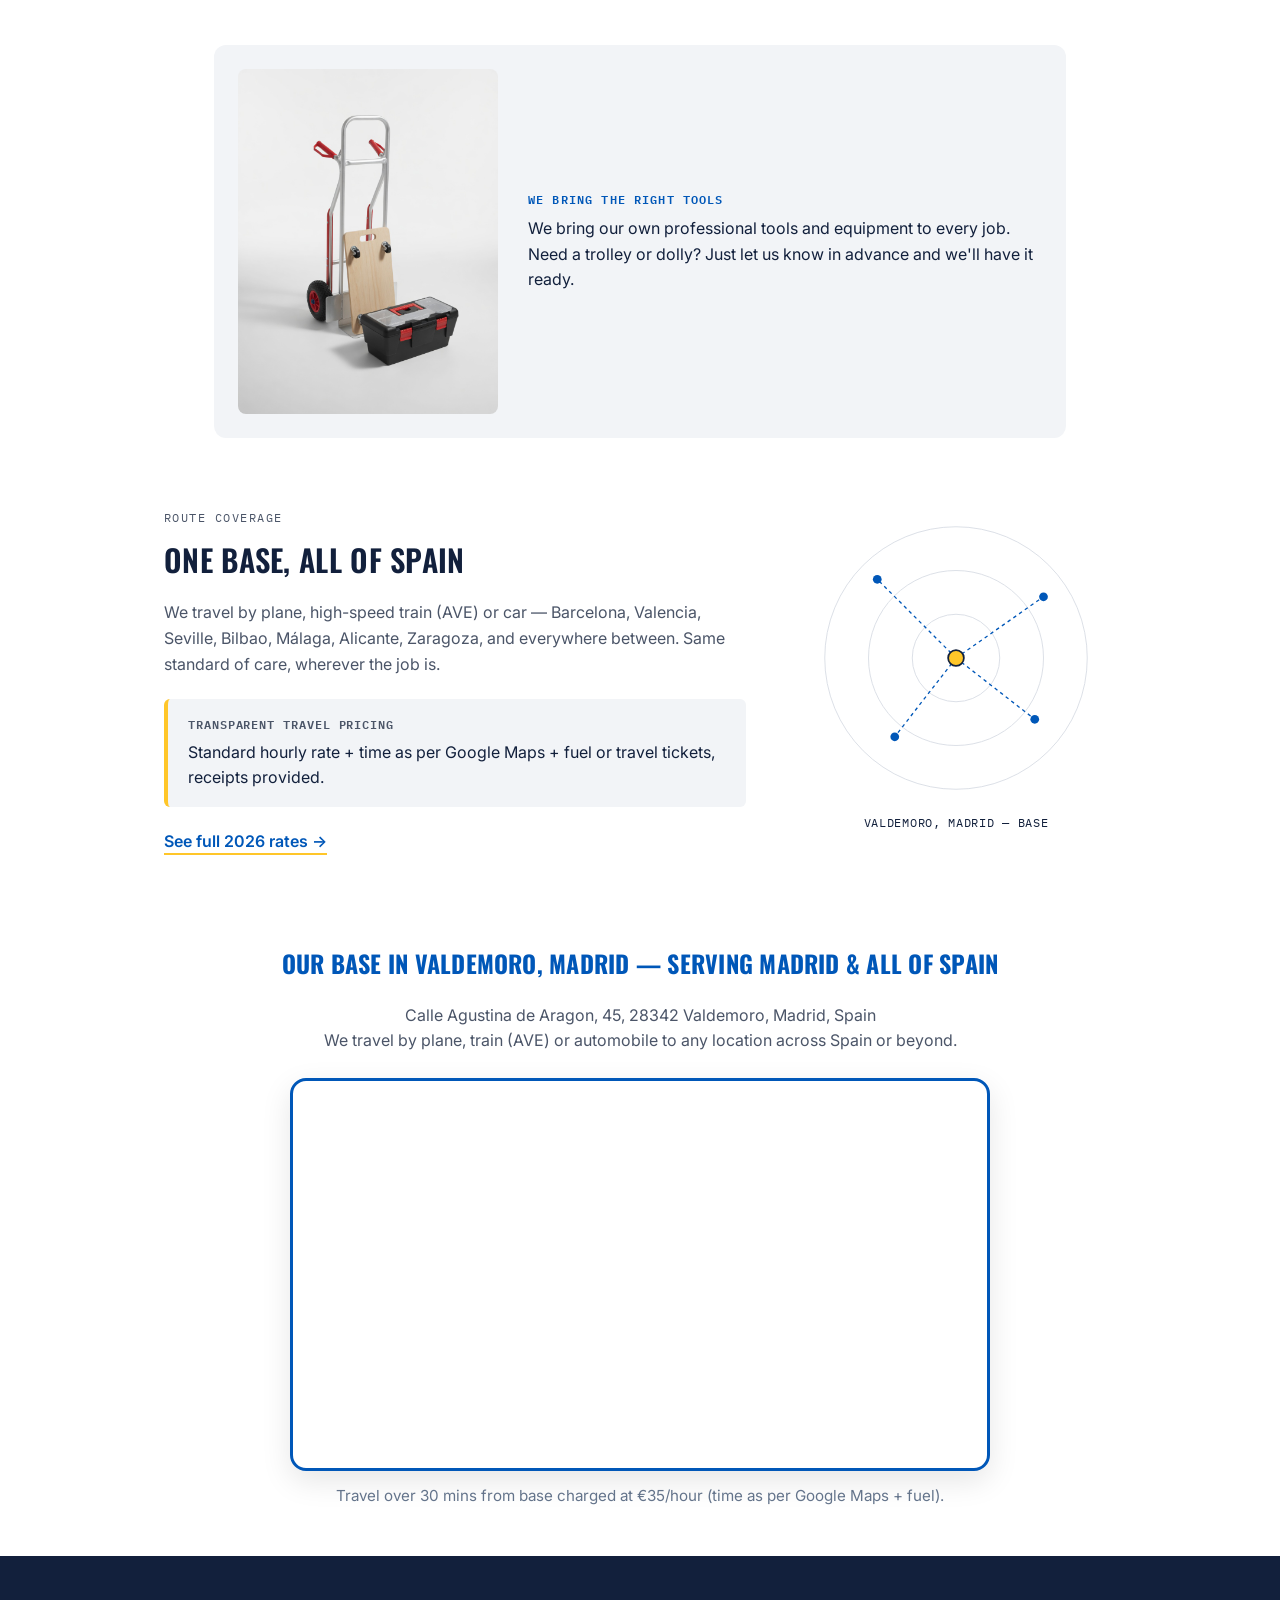
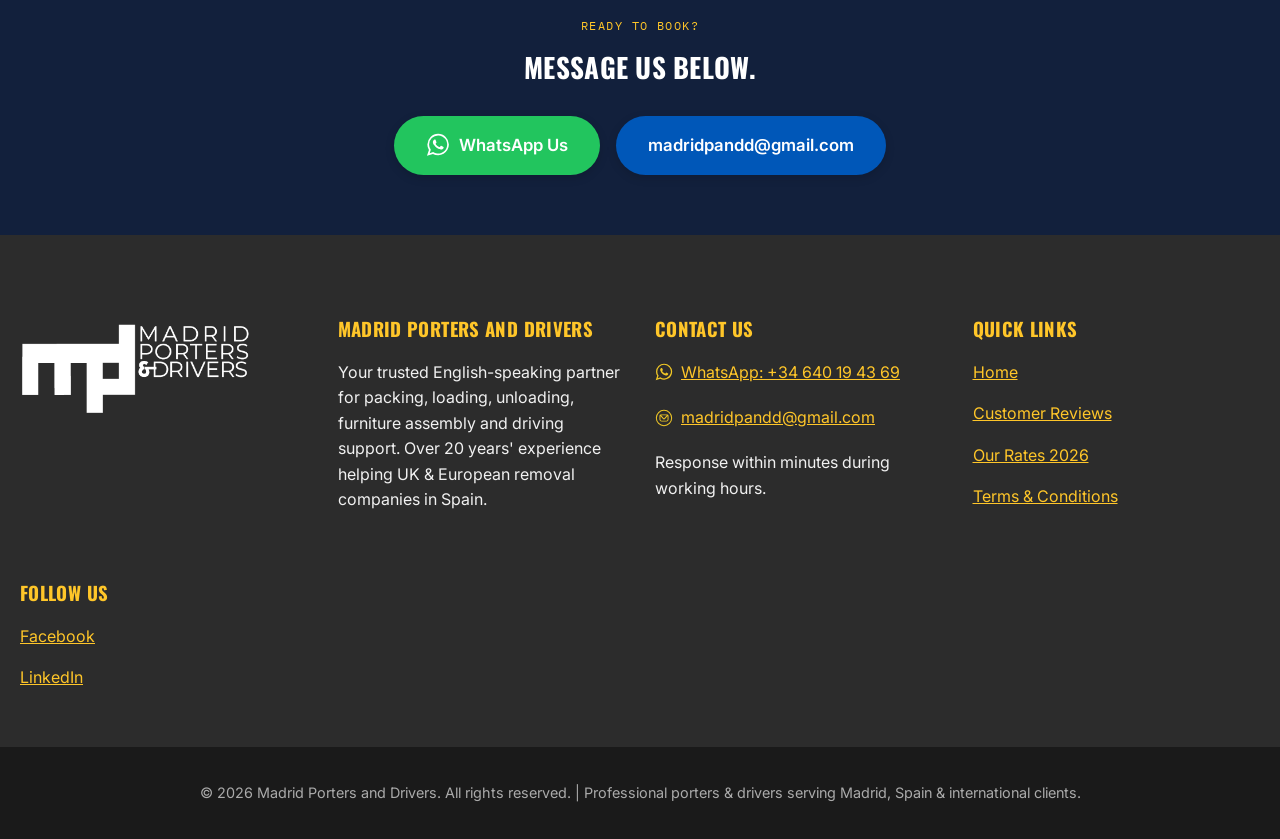
==== commit 12fc04ac: "Text sized changed and added." ====
--- a/index.html
+++ b/index.html
@@ -210,7 +210,8 @@
                     <span class="manifest-code">ITM&#8209;03</span>
                     <div class="manifest-copy">
                         <h3>Driving Assistance</h3>
-                        <p>English-speaking driver available to drive across Spain, Europe and the UK.</p>
+                        <p>Professional English-speaking driver available for journeys across Spain, Europe and the UK.
+Equipped with a personal tachograph, we are fully authorised to drive 3.5-tonne vans anywhere in Europe in full compliance with regulations.</p>
                     </div>
                 </li>
                 <li class="manifest-item">
--- a/css/styles.css
+++ b/css/styles.css
@@ -999,6 +999,10 @@
 }
 .additional-notes h3 { color: var(--primary); margin-top: 0; }
 .additional-notes li { margin: 10px 0; }
+.final-cta-note-secondary {
+  margin: 0 0 26px;
+  font-size: 1.5rem;
+}
 .contact-cta {
   background: var(--primary);
   color: #fff;
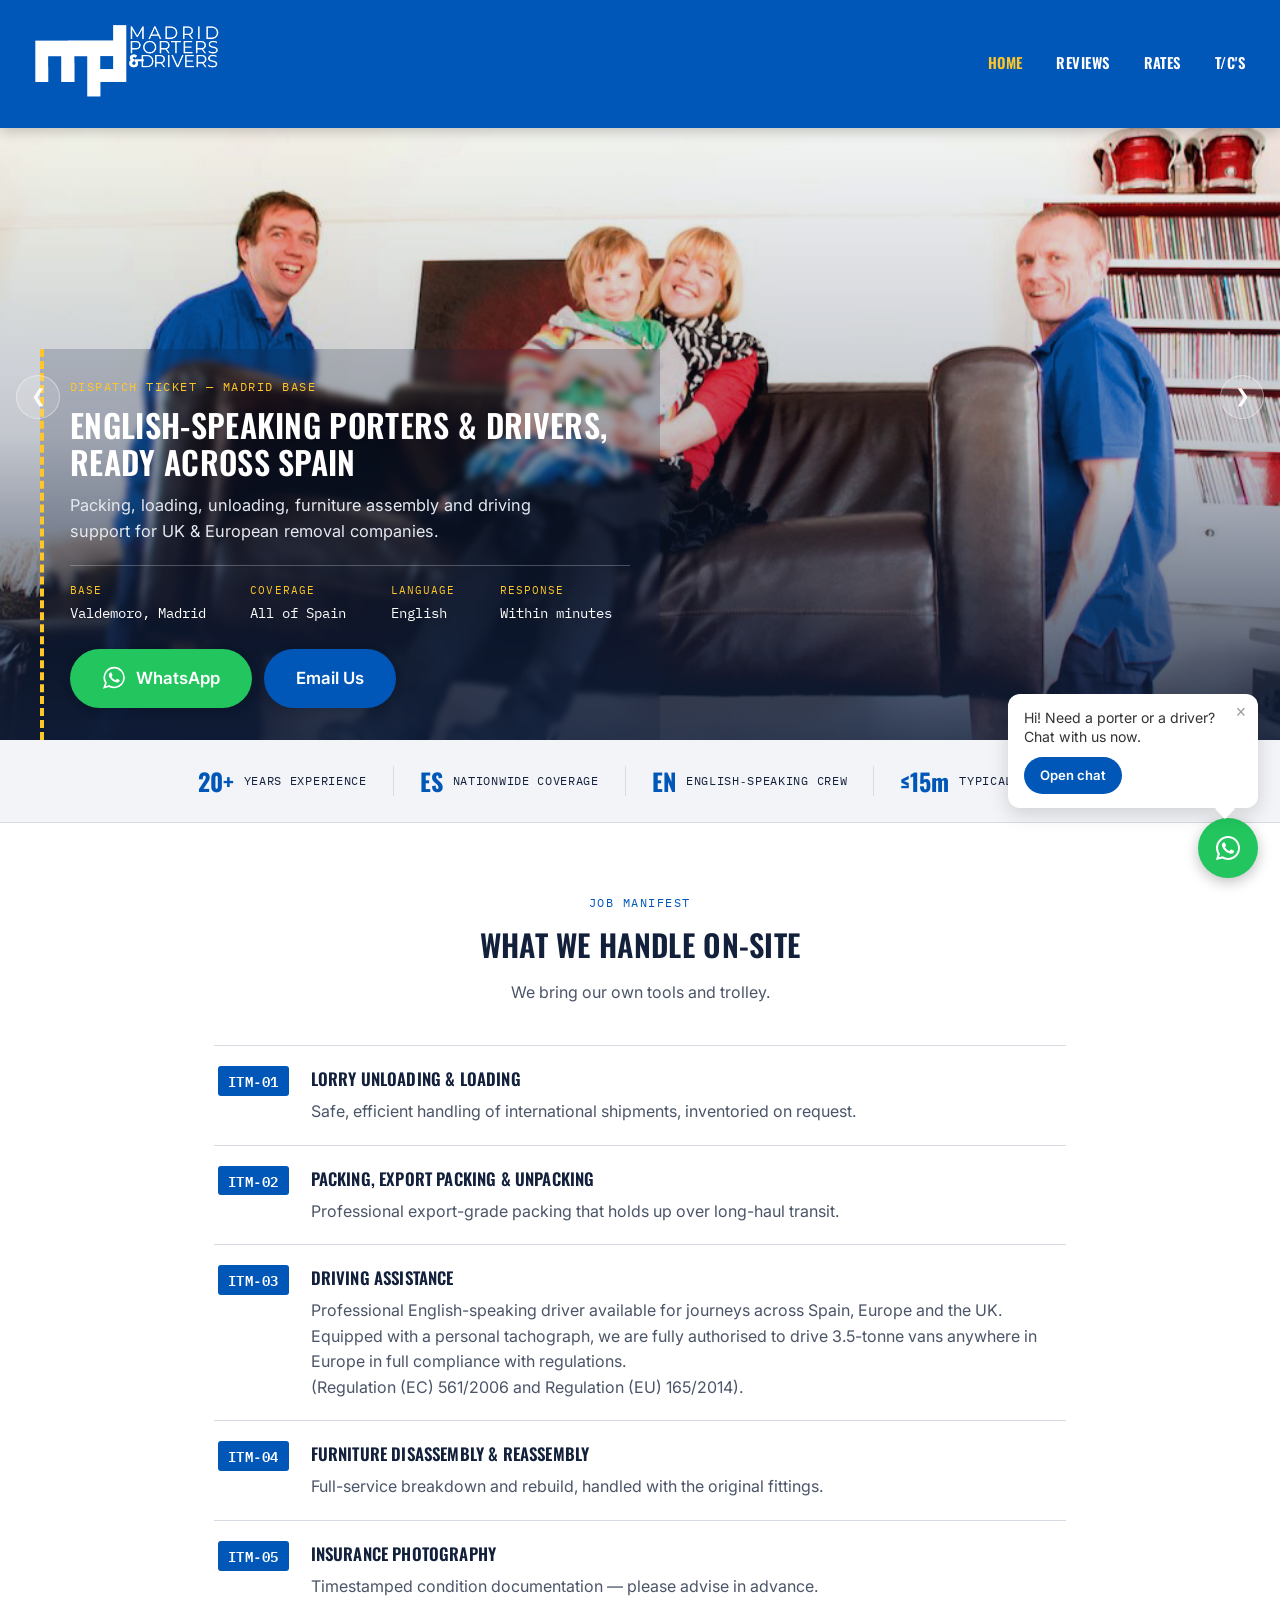
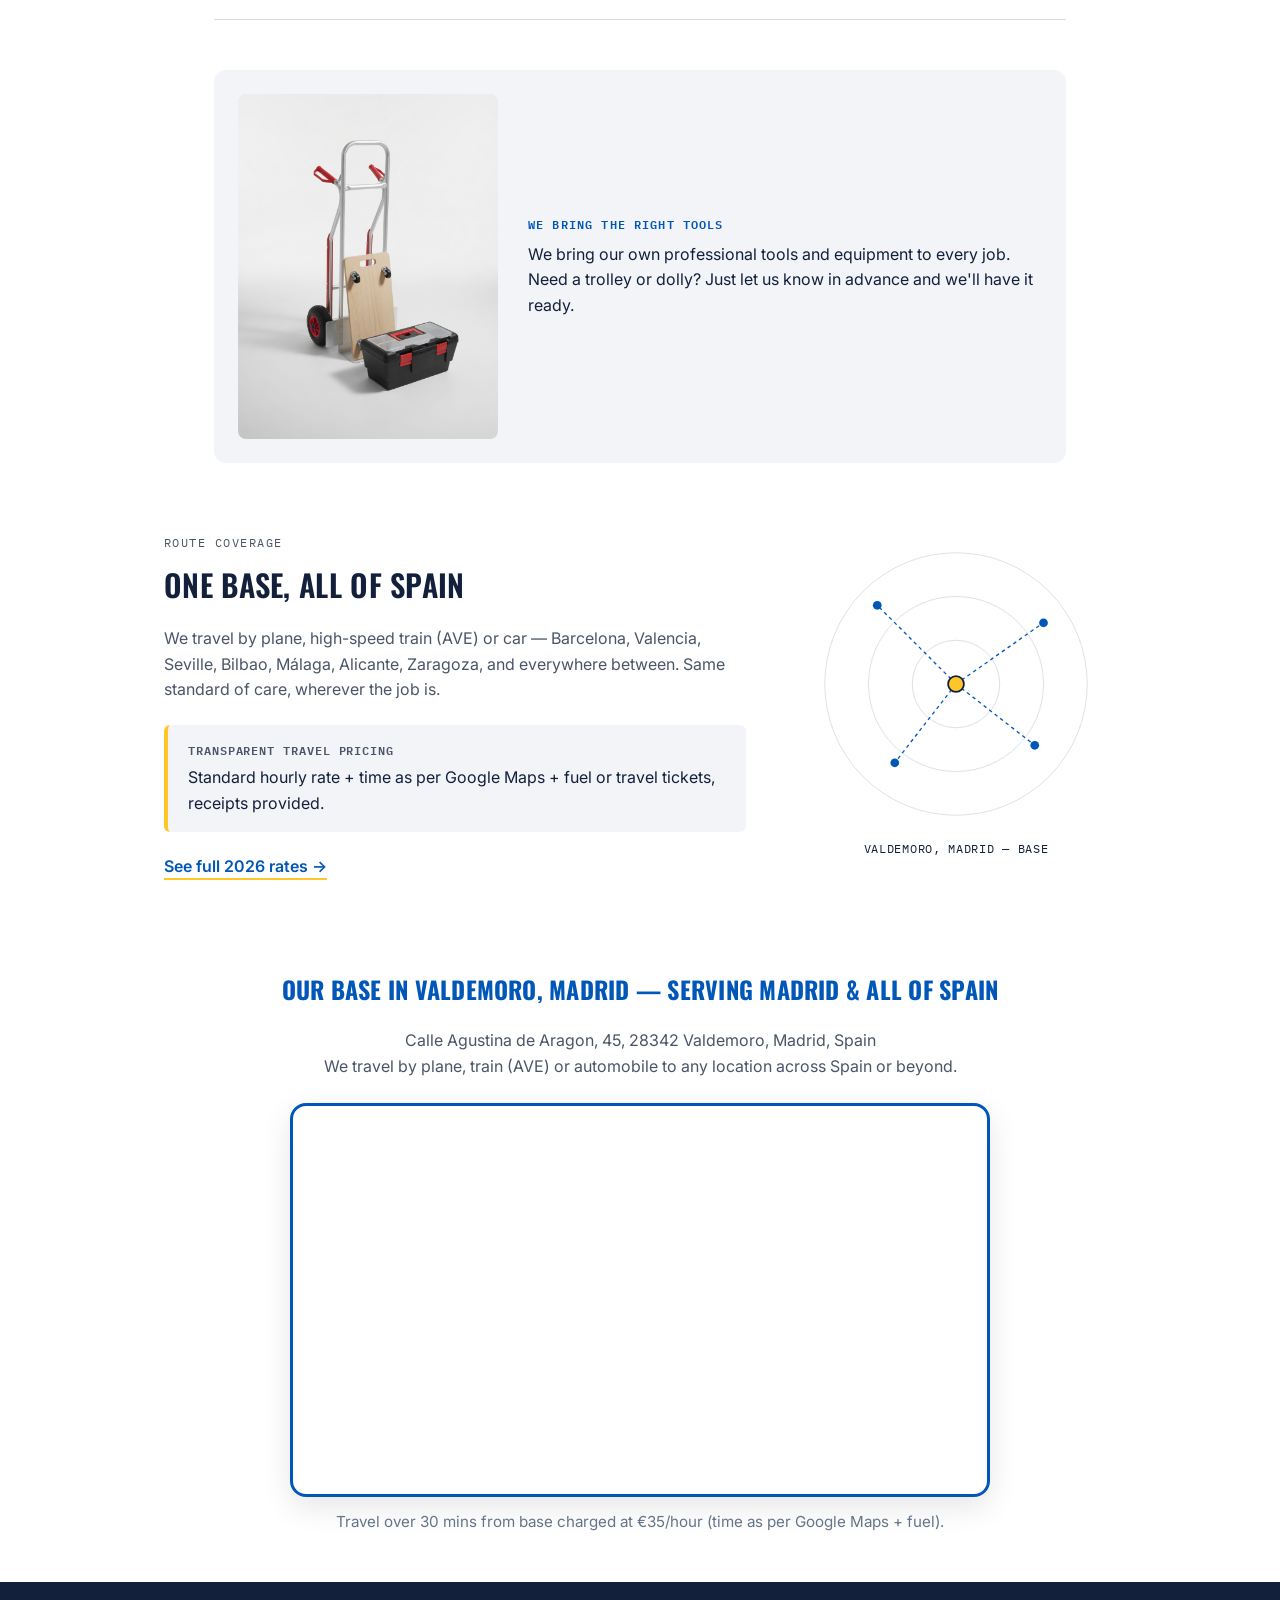
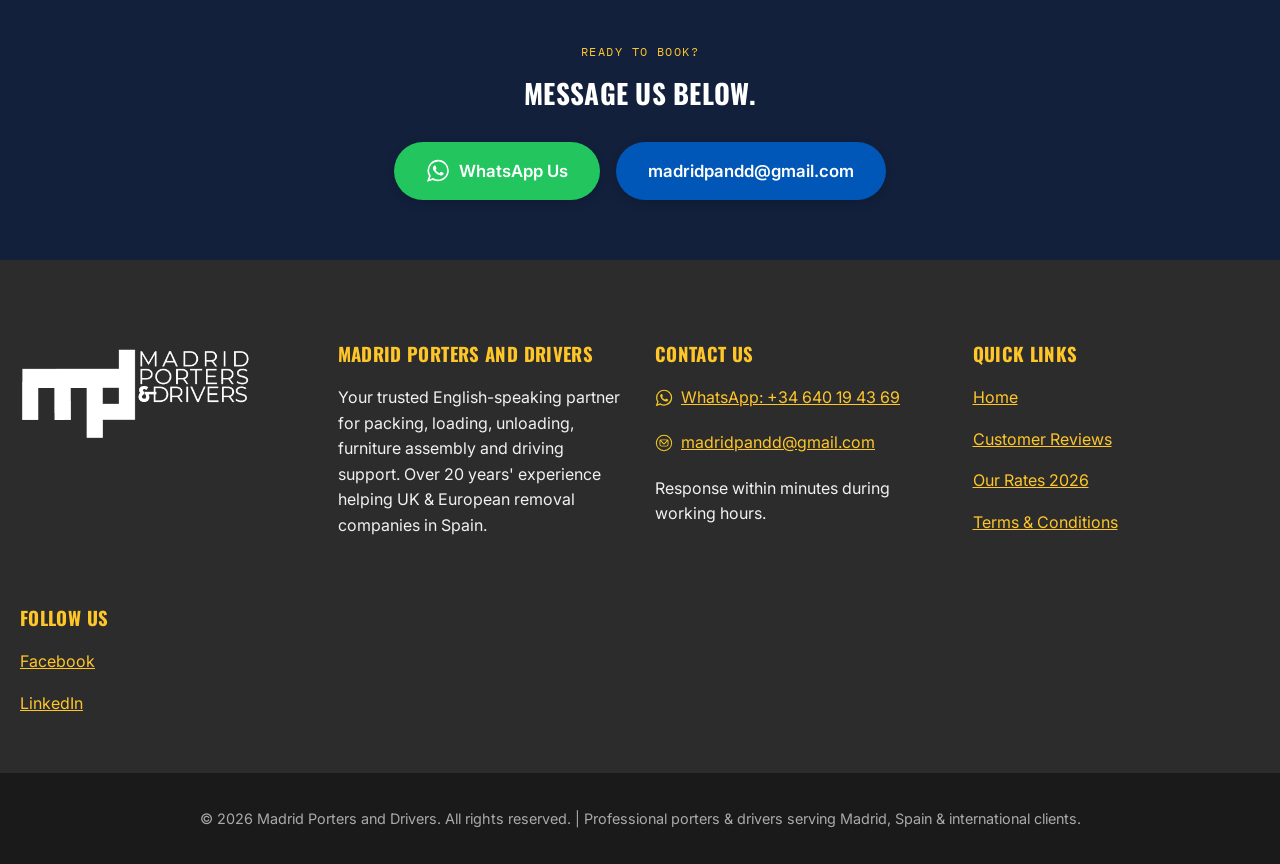
==== commit 001be551: "favicon updated in the rest of the htmls" ====
--- a/index.html
+++ b/index.html
@@ -14,15 +14,19 @@
 
     <meta property="og:type" content="website">
     <meta property="og:title" content="English-Speaking Porters & Drivers Madrid | Spain">
-    <meta property="og:description" content="English-speaking porters & drivers based in Madrid, serving all of Spain. Packing, loading, unloading & driving support for UK & EU removal firms.">
+    <meta property="og:description"
+        content="English-speaking porters & drivers based in Madrid, serving all of Spain. Packing, loading, unloading & driving support for UK & EU removal firms.">
     <meta property="og:url" content="https://www.madridportersanddrivers.com/">
-    <meta property="og:image" content="https://www.madridportersanddrivers.com/images/madrid-porters-family-moving-sofa-madrid-spain.jpg">
+    <meta property="og:image"
+        content="https://www.madridportersanddrivers.com/images/madrid-porters-family-moving-sofa-madrid-spain.jpg">
     <meta property="og:locale" content="en_GB">
     <meta property="og:site_name" content="Madrid Porters and Drivers">
     <meta name="twitter:card" content="summary_large_image">
     <meta name="twitter:title" content="English-Speaking Porters & Drivers Madrid | Spain">
-    <meta name="twitter:description" content="English-speaking porters & drivers based in Madrid, serving all of Spain. Packing, loading, unloading & driving support for UK & EU removal firms.">
-    <meta name="twitter:image" content="https://www.madridportersanddrivers.com/images/madrid-porters-family-moving-sofa-madrid-spain.jpg">
+    <meta name="twitter:description"
+        content="English-speaking porters & drivers based in Madrid, serving all of Spain. Packing, loading, unloading & driving support for UK & EU removal firms.">
+    <meta name="twitter:image"
+        content="https://www.madridportersanddrivers.com/images/madrid-porters-family-moving-sofa-madrid-spain.jpg">
 
     <script type="application/ld+json">
     {
@@ -54,12 +58,14 @@
     </script>
     <link rel="preconnect" href="https://fonts.googleapis.com">
     <link rel="preconnect" href="https://fonts.gstatic.com" crossorigin>
-    <link href="https://fonts.googleapis.com/css2?family=Oswald:wght@500;600;700&family=Inter:wght@400;500;600;700&family=IBM+Plex+Mono:wght@500;600&display=swap" rel="stylesheet">
+    <link
+        href="https://fonts.googleapis.com/css2?family=Oswald:wght@500;600;700&family=Inter:wght@400;500;600;700&family=IBM+Plex+Mono:wght@500;600&display=swap"
+        rel="stylesheet">
     <link rel="stylesheet" href="css/styles.css">
-    <link rel="icon" type="image/png" href="images/favicon-96x96.png" sizes="96x96" />
-    <link rel="icon" type="image/svg+xml" href="images/favicon.svg" />
-    <link rel="shortcut icon" href="images/favicon.ico" />
-    <link rel="apple-touch-icon" sizes="180x180" href="images/apple-touch-icon.png" />
+    <link rel="icon" type="image/png" href="/favicon-96x96.png" sizes="96x96" />
+    <link rel="icon" type="image/svg+xml" href="/favicon.svg" />
+    <link rel="shortcut icon" href="/favicon.ico" />
+    <link rel="apple-touch-icon" sizes="180x180" href="/apple-touch-icon.png" />
     <meta name="apple-mobile-web-app-title" content="Madrid Porters & Drivers" />
     <link rel="manifest" href="/site.webmanifest" />
 </head>
@@ -74,7 +80,8 @@
                     onerror="this.style.display='none';">
             </div>
 
-            <button class="hamburger" id="hamburgerBtn" aria-label="Toggle menu" aria-expanded="false" aria-controls="mainNav">
+            <button class="hamburger" id="hamburgerBtn" aria-label="Toggle menu" aria-expanded="false"
+                aria-controls="mainNav">
                 <span></span>
                 <span></span>
                 <span></span>
@@ -121,7 +128,8 @@
             <div class="ticket">
                 <p class="ticket-eyebrow">Dispatch Ticket &mdash; Madrid Base</p>
                 <h1 class="ticket-title">English-Speaking Porters &amp; Drivers, Ready Across Spain</h1>
-                <p class="ticket-sub">Packing, loading, unloading, furniture assembly and driving support for UK &amp; European removal companies.</p>
+                <p class="ticket-sub">Packing, loading, unloading, furniture assembly and driving support for UK &amp;
+                    European removal companies.</p>
 
                 <dl class="ticket-fields">
                     <div class="ticket-field">
@@ -143,12 +151,14 @@
                 </dl>
 
                 <div class="ticket-cta">
-                    <a href="https://wa.me/34640194369" target="_blank" rel="noopener noreferrer" class="btn btn-whatsapp">
+                    <a href="https://wa.me/34640194369" target="_blank" rel="noopener noreferrer"
+                        class="btn btn-whatsapp">
                         <img src="images/whatsapp-icon-white.svg" class="icon icon-whatsapp" alt="">
                         WhatsApp
                     </a>
                     <a href="mailto:madridpandd@gmail.com" class="btn btn-email">
-                        <img src="images/email-icon-white.svg" class="icon icon-email" alt="" onerror="this.style.display='none';">
+                        <img src="images/email-icon-white.svg" class="icon icon-email" alt=""
+                            onerror="this.style.display='none';">
                         Email Us
                     </a>
                 </div>
@@ -211,7 +221,11 @@
                     <div class="manifest-copy">
                         <h3>Driving Assistance</h3>
                         <p>Professional English-speaking driver available for journeys across Spain, Europe and the UK.
-Equipped with a personal tachograph, we are fully authorised to drive 3.5-tonne vans anywhere in Europe in full compliance with regulations.</p>
+                        </p>
+                        <p>
+                            Equipped with a personal tachograph, we are fully authorised to drive 3.5-tonne vans
+                            anywhere in Europe in full compliance with regulations.</p>
+                        <p>(Regulation (EC) 561/2006 and Regulation (EU) 165/2014).</p>
                     </div>
                 </li>
                 <li class="manifest-item">
@@ -235,7 +249,8 @@
                     alt="Professional moving equipment" loading="lazy" width="700" height="467">
                 <div class="equipment-copy">
                     <p class="equipment-tag">We Bring the Right Tools</p>
-                    <p>We bring our own professional tools and equipment to every job. Need a trolley or dolly? Just let us know in advance and we'll have it ready.</p>
+                    <p>We bring our own professional tools and equipment to every job. Need a trolley or dolly? Just let
+                        us know in advance and we'll have it ready.</p>
                 </div>
             </div>
         </section>
@@ -245,7 +260,9 @@
             <div class="coverage-copy">
                 <p class="section-eyebrow">Route Coverage</p>
                 <h2 class="section-title">One Base, All of Spain</h2>
-                <p>We travel by plane, high-speed train (AVE) or car &mdash; Barcelona, Valencia, Seville, Bilbao, M&aacute;laga, Alicante, Zaragoza, and everywhere between. Same standard of care, wherever the job is.</p>
+                <p>We travel by plane, high-speed train (AVE) or car &mdash; Barcelona, Valencia, Seville, Bilbao,
+                    M&aacute;laga, Alicante, Zaragoza, and everywhere between. Same standard of care, wherever the job
+                    is.</p>
 
                 <div class="pricing-note">
                     <p class="pricing-note-label">Transparent Travel Pricing</p>
@@ -257,18 +274,22 @@
 
             <div class="coverage-map" aria-hidden="true">
                 <svg viewBox="0 0 320 320" xmlns="http://www.w3.org/2000/svg">
-                    <circle cx="160" cy="160" r="150" fill="none" stroke="#d7dce4" stroke-width="1"/>
-                    <circle cx="160" cy="160" r="100" fill="none" stroke="#d7dce4" stroke-width="1"/>
-                    <circle cx="160" cy="160" r="50" fill="none" stroke="#d7dce4" stroke-width="1"/>
-                    <line x1="160" y1="160" x2="70" y2="70" stroke="#0057b8" stroke-width="1.5" stroke-dasharray="4 4"/>
-                    <line x1="160" y1="160" x2="260" y2="90" stroke="#0057b8" stroke-width="1.5" stroke-dasharray="4 4"/>
-                    <line x1="160" y1="160" x2="90" y2="250" stroke="#0057b8" stroke-width="1.5" stroke-dasharray="4 4"/>
-                    <line x1="160" y1="160" x2="250" y2="230" stroke="#0057b8" stroke-width="1.5" stroke-dasharray="4 4"/>
-                    <circle cx="70" cy="70" r="5" fill="#0057b8"/>
-                    <circle cx="260" cy="90" r="5" fill="#0057b8"/>
-                    <circle cx="90" cy="250" r="5" fill="#0057b8"/>
-                    <circle cx="250" cy="230" r="5" fill="#0057b8"/>
-                    <circle cx="160" cy="160" r="9" fill="#ffc629" stroke="#12203c" stroke-width="2"/>
+                    <circle cx="160" cy="160" r="150" fill="none" stroke="#d7dce4" stroke-width="1" />
+                    <circle cx="160" cy="160" r="100" fill="none" stroke="#d7dce4" stroke-width="1" />
+                    <circle cx="160" cy="160" r="50" fill="none" stroke="#d7dce4" stroke-width="1" />
+                    <line x1="160" y1="160" x2="70" y2="70" stroke="#0057b8" stroke-width="1.5"
+                        stroke-dasharray="4 4" />
+                    <line x1="160" y1="160" x2="260" y2="90" stroke="#0057b8" stroke-width="1.5"
+                        stroke-dasharray="4 4" />
+                    <line x1="160" y1="160" x2="90" y2="250" stroke="#0057b8" stroke-width="1.5"
+                        stroke-dasharray="4 4" />
+                    <line x1="160" y1="160" x2="250" y2="230" stroke="#0057b8" stroke-width="1.5"
+                        stroke-dasharray="4 4" />
+                    <circle cx="70" cy="70" r="5" fill="#0057b8" />
+                    <circle cx="260" cy="90" r="5" fill="#0057b8" />
+                    <circle cx="90" cy="250" r="5" fill="#0057b8" />
+                    <circle cx="250" cy="230" r="5" fill="#0057b8" />
+                    <circle cx="160" cy="160" r="9" fill="#ffc629" stroke="#12203c" stroke-width="2" />
                 </svg>
                 <p class="coverage-base-label">Valdemoro, Madrid &mdash; Base</p>
             </div>
@@ -281,11 +302,15 @@
                 We travel by plane, train (AVE) or automobile to any location across Spain or beyond.</p>
 
             <div class="map-embed">
-                <iframe src="https://www.google.com/maps/embed?pb=!1m18!1m12!1m3!1d6094.879442302134!2d-3.6921394290636127!3d40.19928063004414!2m3!1f0!2f0!3f0!3m2!1i1024!2i768!4f13.1!3m3!1m2!1s0xa9b5e8adf1600c4f%3A0x9d22b5ecac39fb66!2sMadrid%20Porters%20and%20Drivers!5e0!3m2!1ses!2ses!4v1785697945476!5m2!1ses!2ses" width="100%" height="380" style="border:0;" allowfullscreen="" loading="lazy" referrerpolicy="strict-origin-when-cross-origin"
+                <iframe
+                    src="https://www.google.com/maps/embed?pb=!1m18!1m12!1m3!1d6094.879442302134!2d-3.6921394290636127!3d40.19928063004414!2m3!1f0!2f0!3f0!3m2!1i1024!2i768!4f13.1!3m3!1m2!1s0xa9b5e8adf1600c4f%3A0x9d22b5ecac39fb66!2sMadrid%20Porters%20and%20Drivers!5e0!3m2!1ses!2ses!4v1785697945476!5m2!1ses!2ses"
+                    width="100%" height="380" style="border:0;" allowfullscreen="" loading="lazy"
+                    referrerpolicy="strict-origin-when-cross-origin"
                     title="Madrid Porters and Drivers location - Calle Agustina de Aragon 45, 28342 Valdemoro, Madrid">
                 </iframe>
             </div>
-            <p class="map-footnote">Travel over 30 mins from base charged at &euro;35/hour (time as per Google Maps + fuel).</p>
+            <p class="map-footnote">Travel over 30 mins from base charged at &euro;35/hour (time as per Google Maps +
+                fuel).</p>
         </section>
 
         <!-- FINAL CTA -->
@@ -293,12 +318,14 @@
             <p class="final-cta-eyebrow">Ready to Book?</p>
             <h2 class="final-cta-title">Message us below.</h2>
             <div class="final-cta-buttons">
-                <a href="https://wa.me/34640194369?text=Hi%2C%20I%27d%20like%20a%20quote%20for%20porters%2Fdrivers" target="_blank" rel="noopener noreferrer" class="btn btn-whatsapp">
+                <a href="https://wa.me/34640194369?text=Hi%2C%20I%27d%20like%20a%20quote%20for%20porters%2Fdrivers"
+                    target="_blank" rel="noopener noreferrer" class="btn btn-whatsapp">
                     <img src="images/whatsapp-icon-white.svg" class="icon icon-whatsapp" alt="">
                     WhatsApp Us
                 </a>
                 <a href="mailto:madridpandd@gmail.com" class="btn btn-email">
-                    <img src="images/email-icon-white.svg" class="icon icon-email" alt="" onerror="this.style.display='none';">
+                    <img src="images/email-icon-white.svg" class="icon icon-email" alt=""
+                        onerror="this.style.display='none';">
                     madridpandd@gmail.com
                 </a>
             </div>
@@ -308,19 +335,22 @@
     <footer>
         <div class="footer">
             <div class="footer-section">
-                <img src="images/mpd-white-logo.png" alt="Madrid Porters and Drivers Logo" style="height: 150px; margin-bottom: 1rem;">
+                <img src="images/mpd-white-logo.png" alt="Madrid Porters and Drivers Logo"
+                    style="height: 150px; margin-bottom: 1rem;">
             </div>
             <div class="footer-section">
                 <h3>Madrid Porters and Drivers</h3>
-                <p>Your trusted English-speaking partner for packing, loading, unloading, furniture assembly and driving support. Over 20 years' experience helping UK &amp; European removal companies in Spain.</p>
+                <p>Your trusted English-speaking partner for packing, loading, unloading, furniture assembly and driving
+                    support. Over 20 years' experience helping UK &amp; European removal companies in Spain.</p>
             </div>
             <div class="footer-section">
                 <h3>Contact Us</h3>
                 <p><a href="https://wa.me/34640194369" target="_blank" rel="noopener noreferrer">
-                    <img src="images/whatsapp-icon-yellow.svg" class="icon icon-whatsapp" alt="WhatsApp">
-                    <span>WhatsApp: +34 640 19 43 69</span>
-                </a></p>
-                <p><a href="mailto:madridpandd@gmail.com"><img src="images/email-icon-yellow.svg" class="icon icon-email" alt="Email">madridpandd@gmail.com</a></p>
+                        <img src="images/whatsapp-icon-yellow.svg" class="icon icon-whatsapp" alt="WhatsApp">
+                        <span>WhatsApp: +34 640 19 43 69</span>
+                    </a></p>
+                <p><a href="mailto:madridpandd@gmail.com"><img src="images/email-icon-yellow.svg"
+                            class="icon icon-email" alt="Email">madridpandd@gmail.com</a></p>
                 <p>Response within minutes during working hours.</p>
             </div>
             <div class="footer-section">
@@ -332,12 +362,15 @@
             </div>
             <div class="footer-section">
                 <h3>Follow Us</h3>
-                <p><a href="https://www.facebook.com/MadridPortersanddrivers/reviews" target="_blank" rel="noopener noreferrer">Facebook</a></p>
-                <p><a href="https://www.linkedin.com/company/madrid-porters-and-drivers" target="_blank" rel="noopener noreferrer">LinkedIn</a></p>
+                <p><a href="https://www.facebook.com/MadridPortersanddrivers/reviews" target="_blank"
+                        rel="noopener noreferrer">Facebook</a></p>
+                <p><a href="https://www.linkedin.com/company/madrid-porters-and-drivers" target="_blank"
+                        rel="noopener noreferrer">LinkedIn</a></p>
             </div>
         </div>
         <div class="footer-bottom">
-            <p>&copy; 2026 Madrid Porters and Drivers. All rights reserved. | Professional porters &amp; drivers serving Madrid, Spain &amp; international clients.</p>
+            <p>&copy; 2026 Madrid Porters and Drivers. All rights reserved. | Professional porters &amp; drivers serving
+                Madrid, Spain &amp; international clients.</p>
         </div>
     </footer>
 
@@ -370,4 +403,4 @@
     <script src="js/back-to-top.js"></script>
 </body>
 
-</html>
+</html>
